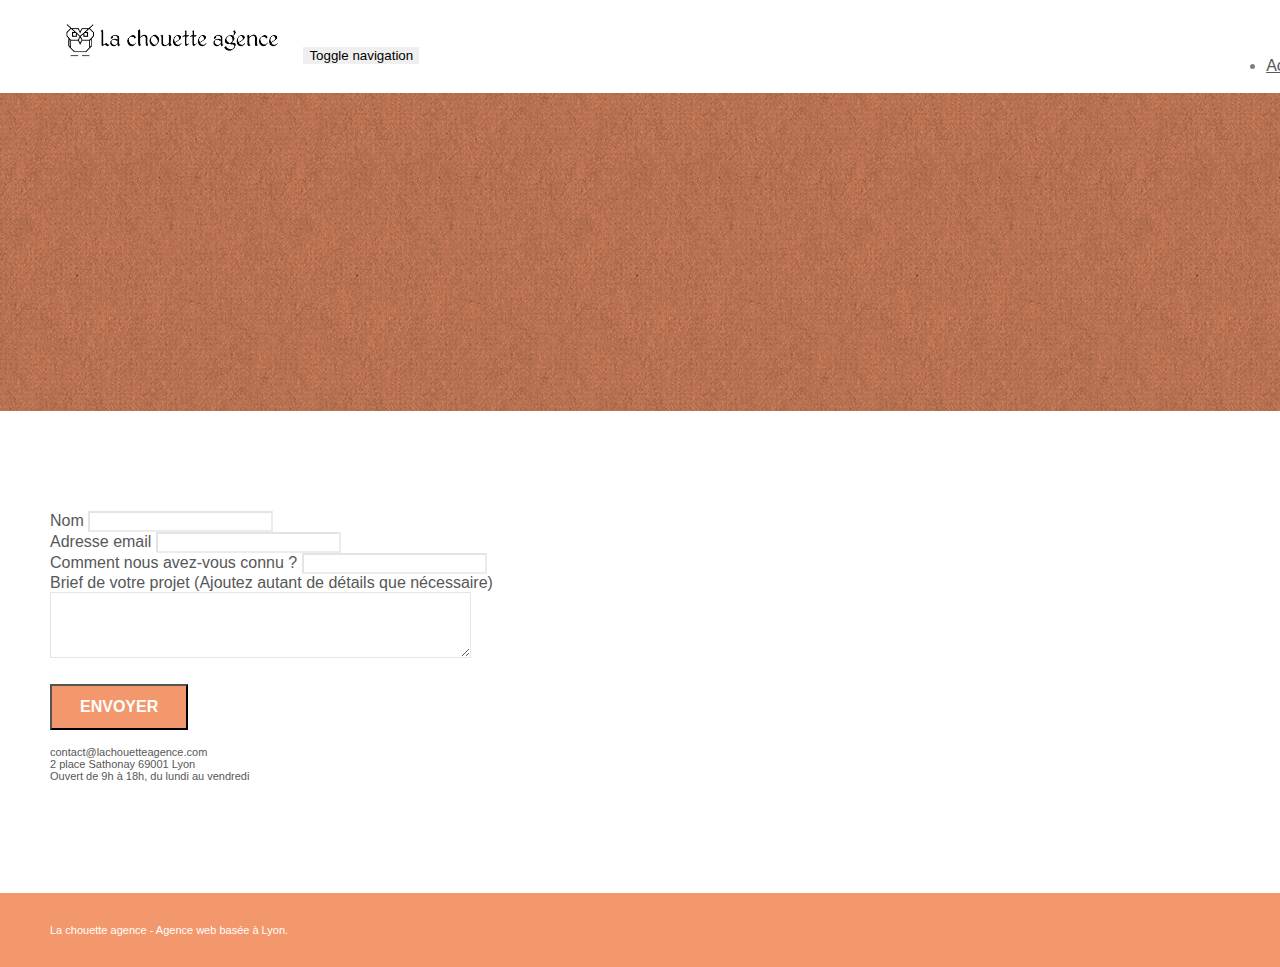
==== page2.html @ 054226a9 "ajout fichier" ====
<!doctype html>
<html lang="Default">
<head>
    <meta charset="utf-8">
    <meta name="keywords" content="">
    <meta name="description" content="">
    <meta name="viewport" content="width=device-width, initial-scale=1.0, viewport-fit=cover">
    <link rel="shortcut icon" type="image/png" href="favicon.jpg">
    
	<link rel="stylesheet" type="text/css" href="./css/bootstrap.min.css">
	<link rel="stylesheet" type="text/css" href="style.css">
	<link rel="stylesheet" type="text/css" href="./css/font-awesome.min.css">
	<link rel="stylesheet" type="text/css" href="./css/et-line.min.css">
	
    
	<script src="./js/jquery-2.1.0.min.js"></script>
	<script src="./js/bootstrap.min.js"></script>
	<script src="./js/blocs.min.js"></script>
	<script src="./js/jqBootstrapValidation.js"></script>
	<script src="./js/formHandler.js"></script>
    <title>page2</title>

    
<!-- Analytics -->
 
<!-- Analytics END -->
    
</head>
<body>
<!-- Principal conteneur -->
<div class="page-container">
    
<!-- bloc-0 -->
<div class="bloc bgc-white l-bloc " id="bloc-0">
	<div class="container bloc-sm">
		<nav class="navbar row">
			<div class="navbar-header">
				<a class="navbar-brand" href="index.html"><img src="img/la-chouette-agence.png" alt="atlanta web design logo" height="40" /></a>
				<button id="nav-toggle" type="button" class="ui-navbar-toggle navbar-toggle" data-toggle="collapse" data-target=".navbar-1">
					<span class="sr-only">Toggle navigation</span><span class="icon-bar"></span><span class="icon-bar"></span><span class="icon-bar"></span>
				</button>
			</div>
			<div class="collapse navbar-collapse navbar-1 special-dropdown-nav">
				<ul class="site-navigation nav navbar-nav">
					<li>
						<a href="index.html">Accueil</a>
					</li>
					<li>
					</li>
					<li>
						<a href="page2.html">page2 &gt;</a>
					</li>
				</ul>
			</div>
		</nav>
	</div>
</div>
<!-- bloc-0 END -->

<!-- bloc-6 -->
<div class="bloc bg-dots-bg bg-repeat bgc-atomic-tangerine d-bloc bloc-bg-texture texture-paper" id="bloc-6">
	<div class="container bloc-lg">
		<div class="row">
			<div class="col-sm-12">
				<h1 class="text-center hero-bloc-text tc-white">
					Parlons web design !
				</h1>
				<p class="text-center mg-lg tc-white tight-width-whitespace">
					Nous sommes ravis que vous souhaitiez collaborer avec notre agence.<br>
					Parlez-nous de votre projet en complétant le formulaire ci-dessous.
				</p>
			</div>
		</div>
	</div>
</div>
<!-- bloc-6 END -->

<!-- bloc-7 -->
<div class="bloc bgc-white l-bloc" id="bloc-7">
	<div class="container bloc-lg">
		<div class="row">
			<div class="col-sm-6">
				<form id="form_1" novalidate success-msg="Your message has been sent." fail-msg="Sorry it seems that our mail server is not responding, Sorry for the inconvenience!">
					<div class="form-group">
						<label>
							Nom
						</label>
						<input id="name" class="form-control" required />
					</div>
					<div class="form-group">
						<label>
							Adresse email
						</label>
						<input id="email" class="form-control" type="email" required />
					</div>
					<div class="form-group">
						<label>
							Comment nous avez-vous connu ?
						</label>
						<input class="form-control" type="email" required id="input_504" />
					</div>
					<div class="form-group">
						<label>
							Brief de votre projet (Ajoutez autant de détails que nécessaire)<br>
						</label><textarea id="message" class="form-control" rows="4" cols="50" required></textarea>
					</div> 
					<button class="bloc-button btn btn-lg btn-block cta-hero btn-atomic-tangerine" type="submit">
						Envoyer
					</button>
				</form>
			</div>
			<div class="col-sm-6">
				<p>
					contact@lachouetteagence.com<br>2 place Sathonay 69001 Lyon<br>Ouvert de 9h à 18h, du lundi au vendredi<br>
				</p>
			</div>
		</div>
	</div>
</div>
<!-- bloc-7 END -->

<!-- ScrollToTop Button -->
<a class="bloc-button btn btn-d scrollToTop" onclick="scrollToTarget('1')"><span class="fa fa-chevron-up"></span></a>
<!-- ScrollToTop Button END-->


<!-- Footer - bloc-8 -->
<div class="bloc bgc-atomic-tangerine d-bloc" id="bloc-8">
	<div class="container bloc-sm">
		<div class="row">
			<div class="col-sm-12">
				<p class="text-center white">
					La chouette agence - Agence web basée à Lyon.<br>
				</p>
				<div class="row row-no-gutters social">
					<div class="col-sm-3">
						<div class="text-center">
							<a class="social" href="index.html"><span class="fa fa-twitter icon-md"></span></a>
						</div>
					</div>
					<div class="col-sm-3">
						<div class="text-center">
							<a class="social" href="index.html"><span class="fa fa-facebook icon-md"></span></a>
						</div>
					</div>
					<div class="col-sm-3">
						<div class="text-center">
							<a class="social" href="index.html"><span class="fa fa-dribbble icon-md"></span></a>
						</div>
					</div>
					<div class="col-sm-3">
						<div class="text-center">
							<a class="social" href="index.html"><span class="fa fa-instagram icon-md"></span></a>
						</div>
					</div>
				</div>
			</div>
		</div>
	</div>
</div>
<!-- Footer - bloc-8 END -->

</div>
<!-- Principal conteneur END -->
    

</body>
</html>
---- style.css ----
body {
    margin: 0;
    padding: 0;
    background: #FFF;
    overflow-x: hidden;
    -webkit-font-smoothing: antialiased;
    -moz-osx-font-smoothing: grayscale;
}

a,
button {
    transition: all .3s ease-in-out;
    outline: none!important;
}

a:hover {
    text-decoration: none;
    cursor: pointer;
}

#page-loading-blocs-notifaction {
    position: fixed;
    top: 0;
    bottom: 0;
    width: 100%;
    z-index: 100000;
    background: #FFFFFF url("img/pageload-spinner.gif") no-repeat center center;
}

.bloc {
    width: 100%;
    clear: both;
    background: 50% 50% no-repeat;
    padding: 0 50px;
    -webkit-background-size: cover;
    -moz-background-size: cover;
    -o-background-size: cover;
    background-size: cover;
    position: relative;
}

.bloc .container {
    padding-left: 0;
    padding-right: 0;
}

.bloc-lg {
    padding: 100px 50px;
}

.bloc-md {
    padding: 50px;
}

.bloc-sm {
    padding: 20px 50px;
}

.bg-center,
.bg-l-edge,
.bg-r-edge,
.bg-t-edge,
.bg-b-edge,
.bg-tl-edge,
.bg-bl-edge,
.bg-tr-edge,
.bg-br-edge,
.bg-repeat {
    -webkit-background-size: auto!important;
    -moz-background-size: auto!important;
    -o-background-size: auto!important;
    background-size: auto!important;
}

.bg-repeat {
    background: repeat;
}

.bg-t-edge {
    background: top no-repeat;
}

.bloc-bg-texture::before {
    content: "";
    background-size: 2px 2px;
    position: absolute;
    top: 0;
    bottom: 0;
    left: 0;
    right: 0;
}

.texture-paper::before {
    background: url("img/texture-paper.png");
    background-size: 280px 280px;
}

.b-parallax {
    background-attachment: fixed;
}

.d-bloc {
    color: rgba(255, 255, 255, .7);
}

.d-bloc button:hover {
    color: rgba(255, 255, 255, .9);
}

.d-bloc .icon-round,
.d-bloc .icon-square,
.d-bloc .icon-rounded,
.d-bloc .icon-semi-rounded-a,
.d-bloc .icon-semi-rounded-b {
    border-color: rgba(255, 255, 255, .9);
}

.d-bloc .divider-h span {
    border-color: rgba(255, 255, 255, .2);
}

.d-bloc .a-btn,
.d-bloc .navbar a,
.d-bloc .navbar-brand,
.d-bloc a .icon-sm,
.d-bloc a .icon-md,
.d-bloc a .icon-lg,
.d-bloc a .icon-xl,
.d-bloc h1 a,
.d-bloc h2 a,
.d-bloc h3 a,
.d-bloc h4 a,
.d-bloc h5 a,
.d-bloc h6 a,
.d-bloc p a {
    color: rgba(255, 255, 255, .6);
}

.d-bloc .a-btn:hover,
.d-bloc .navbar a:hover,
.d-bloc .navbar-brand:hover,
.d-bloc a:hover .icon-sm,
.d-bloc a:hover .icon-md,
.d-bloc a:hover .icon-lg,
.d-bloc a:hover .icon-xl,
.d-bloc h1 a:hover,
.d-bloc h2 a:hover,
.d-bloc h3 a:hover,
.d-bloc h4 a:hover,
.d-bloc h5 a:hover,
.d-bloc h6 a:hover,
.d-bloc p a:hover {
    color: rgba(255, 255, 255, 1);
}

.d-bloc .navbar-toggle .icon-bar {
    background: rgba(255, 255, 255, 1);
}

.d-bloc .btn-wire,
.d-bloc .btn-wire:hover {
    color: rgba(255, 255, 255, 1);
    border-color: rgba(255, 255, 255, 1);
}

.d-bloc .panel {
    color: rgba(0, 0, 0, .5);
}

.d-bloc .panel button:hover {
    color: rgba(0, 0, 0, .7);
}

.d-bloc .panel icon {
    border-color: rgba(0, 0, 0, .7);
}

.d-bloc .panel .divider-h span {
    border-color: rgba(0, 0, 0, .1);
}

.d-bloc .panel .a-btn {
    color: rgba(0, 0, 0, .6);
}

.d-bloc .panel .a-btn:hover {
    color: rgba(0, 0, 0, 1);
}

.d-bloc .panel .btn-wire,
.d-bloc .panel .btn-wire:hover {
    color: rgba(0, 0, 0, .7);
    border-color: rgba(0, 0, 0, .3);
}

.d-bloc .panel,
.l-bloc {
    color: rgba(0, 0, 0, .5);
}

.d-bloc .panel button:hover,
.l-bloc button:hover {
    color: rgba(0, 0, 0, .7);
}

.l-bloc .icon-round,
.l-bloc .icon-square,
.l-bloc .icon-rounded,
.l-bloc .icon-semi-rounded-a,
.l-bloc .icon-semi-rounded-b {
    border-color: rgba(0, 0, 0, .7);
}

.d-bloc .panel .divider-h span,
.l-bloc .divider-h span {
    border-color: rgba(0, 0, 0, .1);
}

.d-bloc .panel .a-btn,
.l-bloc .a-btn,
.l-bloc .navbar a,
.l-bloc .navbar-brand,
.l-bloc a .icon-sm,
.l-bloc a .icon-md,
.l-bloc a .icon-lg,
.l-bloc a .icon-xl,
.l-bloc h1 a,
.l-bloc h2 a,
.l-bloc h3 a,
.l-bloc h4 a,
.l-bloc h5 a,
.l-bloc h6 a,
.l-bloc p a {
    color: rgba(0, 0, 0, .6);
}

.d-bloc .panel .a-btn:hover,
.l-bloc .a-btn:hover,
.l-bloc .navbar a:hover,
.l-bloc .navbar-brand:hover,
.l-bloc a:hover .icon-sm,
.l-bloc a:hover .icon-md,
.l-bloc a:hover .icon-lg,
.l-bloc a:hover .icon-xl,
.l-bloc h1 a:hover,
.l-bloc h2 a:hover,
.l-bloc h3 a:hover,
.l-bloc h4 a:hover,
.l-bloc h5 a:hover,
.l-bloc h6 a:hover,
.l-bloc p a:hover {
    color: rgba(0, 0, 0, 1);
}

.l-bloc .navbar-toggle .icon-bar {
    color: rgba(0, 0, 0, .6);
}

.d-bloc .panel .btn-wire,
.d-bloc .panel .btn-wire:hover,
.l-bloc .btn-wire,
.l-bloc .btn-wire:hover {
    color: rgba(0, 0, 0, .7);
    border-color: rgba(0, 0, 0, .3);
}

.voffset {
    margin-top: 30px;
}

.voffset-lg {
    margin-top: 80px;
}

.row-no-gutters {
    margin-right: 0;
    margin-left: 0;
}

.row.row-no-gutters > [class^="col-"],
.row.row-no-gutters > [class*=" col-"] {
    padding-right: 0;
    padding-left: 0;
}

#bloc-1-hero h1 {
    font-size: 32px;
}

.navbar {
    margin-bottom: 0;
    z-index: 1;
}

.navbar-brand {
    height: auto;
    padding: 3px 15px;
    font-size: 25px;
    font-weight: normal;
    font-weight: 600;
    line-height: 44px;
}

.navbar-brand img {
    max-height: 200px;
    margin: 0 5px 0 0;
    display: inline;
}

.navbar-brand img[src$=svg] {
    min-width: 100px;
}

.nav-center .navbar-brand img {
    margin: 0;
}

.navbar .nav {
    padding-top: 2px;
    margin-right: -16px;
    float: right;
    z-index: 1;
}

.nav > li {
    float: left;
    margin-top: 4px;
    font-size: 16px;
}

.navbar-nav .open .dropdown-menu > li > a {
    text-align: inherit;
}

.nav > li a:hover,
.nav > li a:focus {
    background: transparent;
}

.navbar-toggle {
    margin: 10px 10px 0 0;
    border: 0px;
}

.navbar-toggle:hover {
    background: transparent!important;
}

.navbar-toggle .icon-bar {
    background-color: rgba(0, 0, 0, .5);
    width: 26px;
}

.nav-invert .navbar .nav {
    float: left;
}

.nav-invert .navbar-header,
.nav-invert .navbar-brand {
    float: right;
    position: relative;
    z-index: 2;
}

@media (min-width: 768px) {
    .site-navigation {
        position: absolute;
        top: 50%;
        right: 20px;
        transform: translate(0, -50%);
        -webkit-transform: translateY(-50%);
    }
    .nav > li .dropdown-menu a,
    .nav > li .dropdown-menu a:hover {
        color: #484848;
    }
    .nav-invert .site-navigation {
        left: 0;
        right: 0;
    }
    .nav-center {
        text-align: center;
    }
    .nav-center .navbar-header {
        width: 100%;
    }
    .nav-center .navbar-header,
    .nav-center .navbar-brand,
    .nav-center .nav > li {
        float: none;
        display: inline-block;
    }
    .nav-center .site-navigation {
        position: relative;
        width: 100%;
        right: 0;
        margin-right: 0px;
        margin-top: 20px;
    }
    .nav-center.mini-nav .navbar-toggle {
        float: none;
        margin: 10px auto 0;
    }
}

.nav > li > .dropdown a {
    background: none!important;
    display: block;
    padding: 14px 15px;
}

nav .caret {
    margin: 0 5px;
}

.dropdown-menu .dropdown-menu {
    top: -8px;
    left: 100%;
}

.dropdown-menu .dropmenu-flow-right {
    top: 100%;
    left: 0;
    margin-left: -1px;
    border-top-left-radius: 0;
    border-top-right-radius: 0;
}

.dropdown-menu .dropdown span {
    border: 4px solid black;
    border-top-color: transparent;
    border-right-color: transparent;
    border-bottom-color: transparent;
    margin: 6px -5px 0 0!important;
    float: right;
}

.mg-md {
    margin-top: 10px;
    margin-bottom: 20px;
}

.mg-lg {
    margin-top: 10px;
    margin-bottom: 40px;
}

.btn {
    margin: 0 5px 5px 0;
}

.btn.pull-right {
    margin: 0 0 5px 5px;
}

.btn-d,
.btn-d:hover,
.btn-d:focus {
    color: #FFF;
    background: rgba(0, 0, 0, .3);
}

button {
    outline: none!important;
}

.btn-rd {
    border-radius: 40px;
}

.btn-clean {
    border: 1px solid rgba(0, 0, 0, .08);
    border-bottom-color: rgba(0, 0, 0, .1);
    text-shadow: 0 1px 0 rgba(0, 0, 1, .1);
    box-shadow: 0 1px 3px rgba(0, 0, 1, .25), inset 0 1px 0 0 rgba(255, 255, 255, .15);
}

.icon-md {
    font-size: 30px!important;
}

.icon-lg {
    font-size: 60px!important;
}

.sm-shadow {
    text-shadow: 0 1px 2px rgba(0, 0, 0, .3);
}

.panel-sq,
.panel-sq .panel-heading,
.panel-sq .panel-footer {
    border-radius: 0;
}

.panel-rd {
    border-radius: 30px;
}

.panel-rd .panel-heading {
    border-radius: 29px 29px 0 0;
}

.panel-rd .panel-footer {
    border-radius: 0 0 29px 29px;
}

.form-control {
    border-color: rgba(0, 0, 0, .1);
    box-shadow: none;
}

.scrollToTop {
    width: 40px;
    height: 40px;
    position: fixed;
    bottom: 20px;
    right: 20px;
    opacity: 0;
    z-index: 500;
    transition: all .3s ease-in-out;
}

.scrollToTop span {
    margin-top: 6px;
}

.showScrollTop {
    font-size: 14px;
    opacity: 1;
}

a[data-lightbox] {
    position: relative;
    display: block;
    text-align: center;
}

a[data-lightbox]:hover::before {
    content: "+";
    font-family: "HelveticaNeue-Light", "Helvetica Neue Light", "Helvetica Neue", Helvetica, Arial;
    font-size: 32px;
    width: 50px;
    height: 50px;
    margin-left: -25px;
    border-radius: 50%;
    background: rgba(0, 0, 0, .6);
    color: #FFF;
    font-weight: 100;
    z-index: 1;
    position: absolute;
    top: 50%;
    transform: translateY(-50%);
    -webkit-transform: translateY(-50%);
}

a[data-lightbox]:hover img {
    opacity: 0.6;
    -webkit-animation-fill-mode: none;
    animation-fill-mode: none;
}

#lightbox-modal {
    display: flex;
    align-items: center;
}

#lightbox-modal .modal-dialog {
    width: 90%;
    max-width: 900px;
    margin: 0 auto 0;
}

#lightbox-modal .modal-dialog img {
    max-height: 90vh;
    margin: 0 auto;
}

.lightbox-caption {
    padding: 20px;
    color: #FFF;
    background: rgba(0, 0, 0, .5);
    position: absolute;
    left: 15px;
    right: 15px;
    bottom: 5px;
}

.close-lightbox {
    color: #FFF;
    font-size: 30px;
    position: absolute;
    top: 20px;
    right: 20px;
    z-index: 20;
    background: rgba(0, 0, 0, .5);
    border: none;
    line-height: 30px;
    padding: 0 9px 5px;
    opacity: 0.3;
}

.close-lightbox:hover,
.next-lightbox:hover,
.prev-lightbox:hover {
    opacity: 1.0;
    color: #FFF;
}

.next-lightbox,
.prev-lightbox {
    font-size: 20px;
    color: rgba(255, 255, 255, .9);
    background: rgba(0, 0, 0, .5);
    transition: all .2s ease-in-out;
    position: absolute;
    top: 45%;
    z-index: 1;
    opacity: 0.4;
}

.next-lightbox {
    padding: 6px 8px 1px 13px;
    right: 25px;
}

.prev-lightbox {
    padding: 6px 13px 1px 10px;
    left: 25px;
}

.snapshot-lb .modal-body {
    padding-bottom: 45px;
}

.snapshot-lb .lightbox-caption {
    padding: 0;
    color: rgba(0, 0, 0, .5);
    background: none;
}

h1,
h2,
h3,
h4,
h5,
h6,
p,
label,
.btn,
a {
    font-family: "helvetica";
    font-weight: 400;
    color: #575757!important;
}

.container {
    max-width: 1000px;
}

.hero-bloc-text {
    font-size: 38px;
}

.hero-bloc-text-sub {
    font-size: 36px;
}

.statement-bloc-text {
    line-height: 26px;
    font-style: italic;
    font-size: 20px;
    text-align: center;
    font-weight: lighter;
    max-width: 520px;
    margin: auto auto auto auto;
}

p {
    font-size: 11px;
}

.tight-width-whitespace {
    max-width: 600px;
    margin: auto auto auto auto;
}

.h1 {
    font-size: 20px;
    font-family: "Open Sans";
}

.cta-hero {
    margin-top: 22px;
    color: #FFFFFF!important;
    text-transform: uppercase;
    padding: 12px 28px 12px 28px;
    font-size: 16px;
    font-weight: 700;
}

.social {
    max-width: 400px;
    margin: auto auto auto auto;
}

h2 {
    font-size: 22px;
    line-height: 1.4em;
}

h3 {
    font-size: 15px;
    text-transform: uppercase;
    font-weight: 700;
    color: #333333!important;
}

.med-width-whitespace {
    max-width: 800px;
    margin: auto auto auto auto;
    box-shadow: 0px 0px 0px #000000;
}

h1 {
    color: #333333!important;
}

h4 {
    color: #333333!important;
}

.icons {
    margin-bottom: 14px;
    margin-top: 24px;
}

.white {
    color: #FFFFFF!important;
}

.portfolio-thumb {
    margin-bottom: 24px;
}

.portfolio-row {
    margin-bottom: 44px;
    margin-top: 50px;
}

.avatar {
    box-shadow: 0px 4px 9px rgba(0, 0, 0, 0.3);
}

.black-background {
    background-color: rgba(165, 147, 99, 0.7);
    padding: 40px 40px 40px 40px;
}

.bold-link {
    font-weight: 900;
    text-decoration: underline!important;
}

.bgc-white {
    background-color: #FFFFFF;
}

.bgc-dark-slate-blue {
    background-color: #364577;
}

.bgc-atomic-tangerine {
    background-color: #F3976C;
}

.tc-white {
    color: #F3976C!important;
}

.btn-atomic-tangerine {
    background: #F3976C;
    color: #FFFFFF!important;
}

.btn-atomic-tangerine:hover {
    background: #c27956!important;
    color: #FFFFFF!important;
}

.ltc-white {
    color: #FFFFFF!important;
}

.ltc-white:hover {
    color: #cccccc!important;
}

.ltc-atomic-tangerine {
    color: #F3976C!important;
}

.ltc-atomic-tangerine:hover {
    color: #c27956!important;
}

.icon-dark-slate-blue {
    color: #364577!important;
    border-color: #364577!important;
}

.bg-dots-bg {
    background-image: url("img/dots-bg.png");
}

.bg-lines-h2-bg {
    background-image: url("img/lines-h2-bg.png");
}

.bg-banniere {
    background-image: url("img/la-chouette-agence-banniere.jpg");
}

.bg-presentation {
    background-image: url("img/image-de-presentation.bmp");
}

@media (max-width: 1024px) {
    .bloc {
        padding-left: 20px;
        padding-right: 20px;
    }
    .bloc.full-width-bloc,
    .bloc-tile-2.full-width-bloc .container,
    .bloc-tile-3.full-width-bloc .container,
    .bloc-tile-4.full-width-bloc .container {
        padding-left: 0;
        padding-right: 0;
    }
}

@media (max-width: 992px) and (min-width: 768px) {
    .navbar .nav {
        max-width: 80%
    }
    .nav-center.navbar .nav {
        max-width: 100%
    }
}

@media only screen and (min-device-width: 768px) and (max-device-width: 1024px) and (orientation: landscape) {
    .b-parallax {
        background-attachment: scroll;
    }
}

@media only screen and (min-device-width: 1024px) and (max-device-width: 1366px) and (-webkit-min-device-pixel-ratio: 1.5) {
    .b-parallax {
        background-attachment: scroll;
    }
}

@media (max-width: 991px) {
    .container {
        width: 100%;
    }
    .b-parallax {
        background-attachment: scroll;
    }
    .page-container,
    #hero-bloc {
        overflow-x: hidden;
        position: relative;
    }
    .bloc {
        padding-left: constant(safe-area-inset-left);
        padding-right: constant(safe-area-inset-right);
    }
    .bloc-group,
    .bloc-group .bloc {
        display: block;
        width: 100%;
    }
    .bloc-fill-screen .fill-bloc-top-edge,
    .bloc-fill-screen .fill-bloc-bottom-edge {
        padding: 0 20px;
        padding-left: constant(safe-area-inset-left);
        padding-right: constant(safe-area-inset-right);
    }
}

@media (max-width: 767px) {
    .page-container {
        overflow-x: hidden;
        position: relative;
    }
    h1,
    h2,
    h3,
    h4,
    h5,
    h6,
    p,
    #disqus_thread {
        padding-left: 10px!important;
        padding-right: 10px!important;
    }
    .b-parallax {
        background-attachment: scroll;
    }
    .navbar .nav {
        padding-top: 0;
        border-top: 1px solid rgba(0, 0, 0, .2);
        float: none!important;
    }
    .navbar.row {
        margin-left: 0;
        margin-right: 0;
    }
    .site-navigation {
        position: inherit;
        transform: none;
        -webkit-transform: none;
        -ms-transform: none;
    }
    .nav > li {
        margin-top: 0;
        border-bottom: 1px solid rgba(0, 0, 0, .1);
        background: rgba(0, 0, 0, .05);
        text-align: left;
        padding-left: 15px;
        width: 100%;
    }
    .nav > li:hover {
        background: rgba(0, 0, 0, .08);
    }
    .dropdown .dropdown a .caret {
        float: none;
        margin: 5px 0 0 10px!important;
        border: 4px solid black;
        border-bottom-color: transparent;
        border-right-color: transparent;
        border-left-color: transparent;
    }
    #hero-bloc .navbar .nav {
        background: rgba(0, 0, 0, .8);
    }
    #hero-bloc .navbar .nav a {
        color: rgba(255, 255, 255, .6);
    }
    .hero {
        padding: 50px 0;
    }
    .hero-nav {
        left: -1px;
        right: -1px;
    }
    .navbar-collapse {
        padding: 0;
        overflow-x: hidden;
        -webkit-box-shadow: none;
        box-shadow: none;
    }
    .navbar-brand img {
        max-height: 40px;
        width: auto;
    }
    .nav-invert .navbar-header {
        float: none;
        width: 100%;
    }
    .nav-invert .navbar-toggle {
        float: left;
        margin-left: 10px;
    }
    .bloc {
        padding-left: 0;
        padding-right: 0;
    }
    .bloc-xxl,
    .bloc-xl,
    .bloc-lg {
        padding: 40px 0;
    }
    .bloc-sm,
    .bloc-md {
        padding-left: 0;
        padding-right: 0;
    }
    .bloc-tile-2 .container,
    .bloc-tile-3 .container,
    .bloc-tile-4 .container,
    .bloc-fill-screen .fill-bloc-top-edge,
    .bloc-fill-screen .fill-bloc-bottom-edge {
        padding-left: 0;
        padding-right: 0;
    }
    .a-block {
        padding: 0 10px;
    }
    .btn-dwn {
        display: none;
    }
    .voffset {
        margin-top: 5px;
    }
    .voffset-md {
        margin-top: 20px;
    }
    .voffset-lg {
        margin-top: 30px;
    }
    form {
        padding: 5px;
    }
    .close-lightbox {
        display: inline-block;
    }
    .blocsapp-device-iphone5 {
        background-size: 216px 425px;
        padding-top: 60px;
        width: 216px;
        height: 425px;
    }
    .blocsapp-device-iphone5 img {
        width: 180px;
        height: 320px;
    }
}

@media (max-width: 400px) {
    .bloc {
        padding-left: 0;
        padding-right: 0;
    }
}

@media (max-width: 767px) {
    .bloc-mob-center-text {
        text-align: center;
    }
}
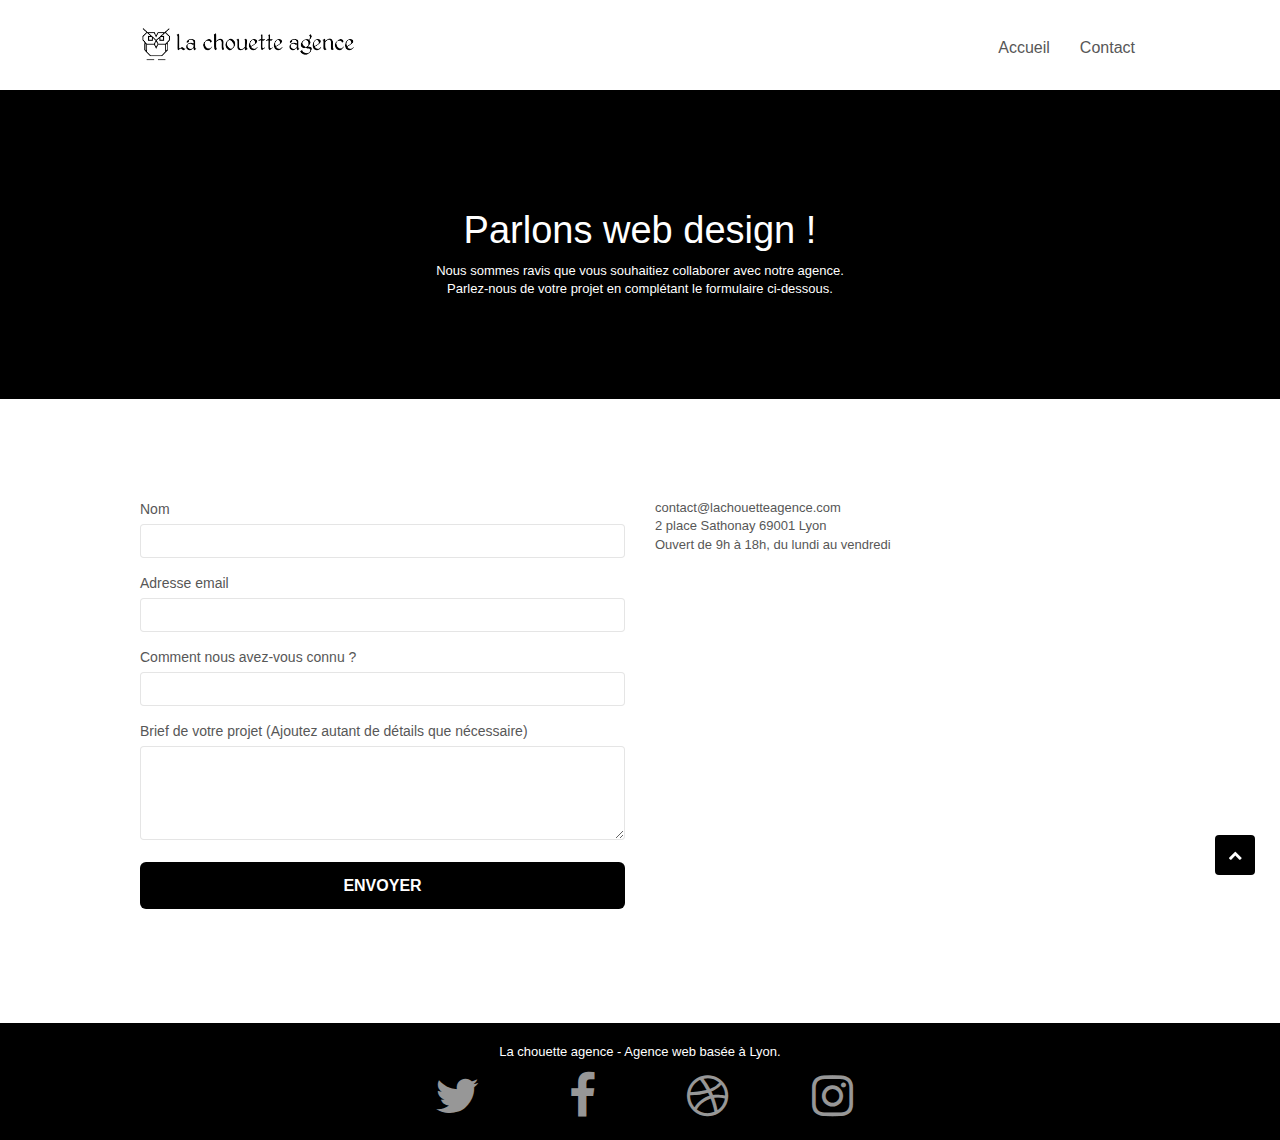
==== commit 21587fad: "correction/MAJ du site" ====
--- a/page2.html
+++ b/page2.html
@@ -1,30 +1,22 @@
-<!doctype html>
-<html lang="Default">
+<html lang="fr">
 <head>
     <meta charset="utf-8">
     <meta name="keywords" content="">
-    <meta name="description" content="">
+    <meta name="description" content="Contactez nous - La Chouette Agence">
     <meta name="viewport" content="width=device-width, initial-scale=1.0, viewport-fit=cover">
     <link rel="shortcut icon" type="image/png" href="favicon.jpg">
     
-	<link rel="stylesheet" type="text/css" href="./css/bootstrap.min.css">
+	<link rel="stylesheet" type="text/css" href="./css/bootstrap.css">
 	<link rel="stylesheet" type="text/css" href="style.css">
-	<link rel="stylesheet" type="text/css" href="./css/font-awesome.min.css">
-	<link rel="stylesheet" type="text/css" href="./css/et-line.min.css">
+	<link rel="stylesheet" type="text/css" href="./css/font-awesome.css">
+
 	
     
-	<script src="./js/jquery-2.1.0.min.js"></script>
-	<script src="./js/bootstrap.min.js"></script>
-	<script src="./js/blocs.min.js"></script>
-	<script src="./js/jqBootstrapValidation.js"></script>
-	<script src="./js/formHandler.js"></script>
-    <title>page2</title>
-
-    
-<!-- Analytics -->
- 
-<!-- Analytics END -->
-    
+	<script src="./js/jquery-2.1.0.js" defer></script>
+	<script src="./js/bootstrap.js" defer></script>
+	<script src="./js/jqBootstrapValidation.js" defer></script>
+	<script src="./js/formHandler.js" defer></script>
+    <title>Contactez notre équipe</title>
 </head>
 <body>
 <!-- Principal conteneur -->
@@ -48,7 +40,7 @@
 					<li>
 					</li>
 					<li>
-						<a href="page2.html">page2 &gt;</a>
+						<a href="">Contact </a>
 					</li>
 				</ul>
 			</div>
@@ -80,29 +72,29 @@
 	<div class="container bloc-lg">
 		<div class="row">
 			<div class="col-sm-6">
-				<form id="form_1" novalidate success-msg="Your message has been sent." fail-msg="Sorry it seems that our mail server is not responding, Sorry for the inconvenience!">
-					<div class="form-group">
-						<label>
+				<form id="form_1">
+				<div class="form-group">
+						<label for="name">
 							Nom
 						</label>
-						<input id="name" class="form-control" required />
+						<input name="name" id="name" class="form-control" required />
 					</div>
 					<div class="form-group">
-						<label>
+						<label for="email">
 							Adresse email
 						</label>
-						<input id="email" class="form-control" type="email" required />
+						<input name="email" id="email" class="form-control" type="email" required />
 					</div>
 					<div class="form-group">
-						<label>
+						<label for="input_504">
 							Comment nous avez-vous connu ?
 						</label>
-						<input class="form-control" type="email" required id="input_504" />
+						<input name="input_504" class="form-control" type="text" required id="input_504" />
 					</div>
 					<div class="form-group">
-						<label>
+						<label for="message">
 							Brief de votre projet (Ajoutez autant de détails que nécessaire)<br>
-						</label><textarea id="message" class="form-control" rows="4" cols="50" required></textarea>
+						</label><textarea name="message" id="message" class="form-control" rows="4" cols="50" required></textarea>
 					</div> 
 					<button class="bloc-button btn btn-lg btn-block cta-hero btn-atomic-tangerine" type="submit">
 						Envoyer
@@ -135,22 +127,22 @@
 				<div class="row row-no-gutters social">
 					<div class="col-sm-3">
 						<div class="text-center">
-							<a class="social" href="index.html"><span class="fa fa-twitter icon-md"></span></a>
+							<a class="twitter" href="https://twitter.com/?lang=fr"><i class="fa fa-twitter icon-md" aria-hidden="true"><span class="sr-only">twitter</span></i></a>
 						</div>
 					</div>
 					<div class="col-sm-3">
 						<div class="text-center">
-							<a class="social" href="index.html"><span class="fa fa-facebook icon-md"></span></a>
+							<a class="facebook" href="https://www.facebook.com/"><i class="fa fa-facebook icon-md" aria-hidden="true"><span class="sr-only">facebook</span></i></a>
 						</div>
 					</div>
 					<div class="col-sm-3">
 						<div class="text-center">
-							<a class="social" href="index.html"><span class="fa fa-dribbble icon-md"></span></a>
+							<a class="dribble" href="https://dribbble.com/"><i class="fa fa-dribbble icon-md" aria-hidden="true"><span class="sr-only">dribbble</span></i></a>
 						</div>
 					</div>
 					<div class="col-sm-3">
 						<div class="text-center">
-							<a class="social" href="index.html"><span class="fa fa-instagram icon-md"></span></a>
+							<a class="instagram" href="https://www.instagram.com/accounts/login/"><i class="fa fa-instagram icon-md" aria-hidden="true"><span class="sr-only">instagram</span></i></a>
 						</div>
 					</div>
 				</div>
@@ -162,7 +154,5 @@
 
 </div>
 <!-- Principal conteneur END -->
-    
-
 </body>
 </html>
--- a/style.css
+++ b/style.css
@@ -7,10 +7,17 @@
     -moz-osx-font-smoothing: grayscale;
 }
 
-a,
-button {
+a,button {
     transition: all .3s ease-in-out;
     outline: none!important;
+}
+
+.sr-only {
+    height: 1px;
+    width: 1px;
+    clip: rect(1px, 1px, 1px, 1px);
+    overflow: hidden;
+    position: absolute;
 }
 
 a:hover {
@@ -24,7 +31,7 @@
     bottom: 0;
     width: 100%;
     z-index: 100000;
-    background: #FFFFFF url("img/pageload-spinner.gif") no-repeat center center;
+    background: #FFFFFF url("./img/pageload-spinner.gif") no-repeat center center;
 }
 
 .bloc {
@@ -91,7 +98,7 @@
 }
 
 .texture-paper::before {
-    background: url("img/texture-paper.png");
+    background: url("./img/texture-paper.png");
     background-size: 280px 280px;
 }
 
@@ -134,6 +141,34 @@
 .d-bloc h6 a,
 .d-bloc p a {
     color: rgba(255, 255, 255, .6);
+}
+
+.slogan {
+    font-size: 22px;
+    max-width: 700px;
+    margin: auto;
+
+}
+
+.citation {
+    font-size: 19px;
+    font-weight: bold;
+    font-style: italic;
+
+}
+
+.citation-author {
+    font-size: 19px;
+    font-weight: bold;
+
+}
+
+.portfolio {
+    font-weight: 700;
+    font-size: 22px;
+    line-height: 30px;
+    text-transform: initial;
+
 }
 
 .d-bloc .a-btn:hover,
@@ -289,7 +324,6 @@
 
 .navbar {
     margin-bottom: 0;
-    z-index: 1;
 }
 
 .navbar-brand {
@@ -319,7 +353,7 @@
     padding-top: 2px;
     margin-right: -16px;
     float: right;
-    z-index: 1;
+
 }
 
 .nav > li {
@@ -359,7 +393,7 @@
 .nav-invert .navbar-brand {
     float: right;
     position: relative;
-    z-index: 2;
+
 }
 
 @media (min-width: 768px) {
@@ -476,7 +510,7 @@
 }
 
 .icon-md {
-    font-size: 30px!important;
+    font-size: 48px!important;
 }
 
 .icon-lg {
@@ -516,13 +550,15 @@
     position: fixed;
     bottom: 20px;
     right: 20px;
-    opacity: 0;
+    opacity: 1;
     z-index: 500;
     transition: all .3s ease-in-out;
+    background: #000;
 }
 
 .scrollToTop span {
     margin-top: 6px;
+    color: white;
 }
 
 .showScrollTop {
@@ -547,7 +583,6 @@
     background: rgba(0, 0, 0, .6);
     color: #FFF;
     font-weight: 100;
-    z-index: 1;
     position: absolute;
     top: 50%;
     transform: translateY(-50%);
@@ -592,7 +627,6 @@
     position: absolute;
     top: 20px;
     right: 20px;
-    z-index: 20;
     background: rgba(0, 0, 0, .5);
     border: none;
     line-height: 30px;
@@ -615,7 +649,6 @@
     transition: all .2s ease-in-out;
     position: absolute;
     top: 45%;
-    z-index: 1;
     opacity: 0.4;
 }
 
@@ -677,7 +710,7 @@
 }
 
 p {
-    font-size: 11px;
+    font-size: 13px;
 }
 
 .tight-width-whitespace {
@@ -693,6 +726,7 @@
 .cta-hero {
     margin-top: 22px;
     color: #FFFFFF!important;
+    background: black !important;
     text-transform: uppercase;
     padding: 12px 28px 12px 28px;
     font-size: 16px;
@@ -700,8 +734,15 @@
 }
 
 .social {
-    max-width: 400px;
+    color: white !important;
+    max-width: 500px;
     margin: auto auto auto auto;
+
+}
+
+.social a {
+    color: white !important;
+    padding-left: 10px;
 }
 
 h2 {
@@ -758,8 +799,25 @@
 }
 
 .bold-link {
-    font-weight: 900;
-    text-decoration: underline!important;
+    font-size: 18px;
+    padding: 18px;
+    border-radius: 200px;
+    background: black;
+    margin: 20px !important;
+    font-weight: 700;
+
+}
+
+.bold-link:hover{
+    background: white !important;
+    color: black !important;
+    transition: 0.3s;
+}
+
+.bold-link:hover a{
+    background: white !important;
+    color: black !important;
+    transition: 0.3s;
 }
 
 .bgc-white {
@@ -771,11 +829,11 @@
 }
 
 .bgc-atomic-tangerine {
-    background-color: #F3976C;
+    background-color:black !important;
 }
 
 .tc-white {
-    color: #F3976C!important;
+    color:white!important;
 }
 
 .btn-atomic-tangerine {
@@ -784,8 +842,8 @@
 }
 
 .btn-atomic-tangerine:hover {
-    background: #c27956!important;
-    color: #FFFFFF!important;
+    background:white!important;
+    color:black!important;
 }
 
 .ltc-white {
@@ -810,19 +868,19 @@
 }
 
 .bg-dots-bg {
-    background-image: url("img/dots-bg.png");
+    background-image: url("./img/dots-bg.png");
 }
 
 .bg-lines-h2-bg {
-    background-image: url("img/lines-h2-bg.png");
+    background-image: url("./img/lines-h2-bg.png");
 }
 
 .bg-banniere {
-    background-image: url("img/la-chouette-agence-banniere.jpg");
+    background-image: url("./img/la-chouette-agence-banniere.webp");
 }
 
 .bg-presentation {
-    background-image: url("img/image-de-presentation.bmp");
+    background-image: url("./img/image-de-presentation.webp");
 }
 
 @media (max-width: 1024px) {
@@ -848,13 +906,13 @@
     }
 }
 
-@media only screen and (min-device-width: 768px) and (max-device-width: 1024px) and (orientation: landscape) {
+@media only screen and (min-width: 768px) and (max-width: 1024px) and (orientation: landscape) {
     .b-parallax {
         background-attachment: scroll;
     }
 }
 
-@media only screen and (min-device-width: 1024px) and (max-device-width: 1366px) and (-webkit-min-device-pixel-ratio: 1.5) {
+@media only screen and (min-width: 1024px) and (max-width: 1366px) and (-webkit-min-device-pixel-ratio: 1.5) {
     .b-parallax {
         background-attachment: scroll;
     }
@@ -873,8 +931,8 @@
         position: relative;
     }
     .bloc {
-        padding-left: constant(safe-area-inset-left);
-        padding-right: constant(safe-area-inset-right);
+        padding-left: 0;
+        padding-right: 0;
     }
     .bloc-group,
     .bloc-group .bloc {
@@ -884,8 +942,8 @@
     .bloc-fill-screen .fill-bloc-top-edge,
     .bloc-fill-screen .fill-bloc-bottom-edge {
         padding: 0 20px;
-        padding-left: constant(safe-area-inset-left);
-        padding-right: constant(safe-area-inset-right);
+        padding-left: 0;
+        padding-right: 0;
     }
 }
 
@@ -998,9 +1056,7 @@
     .a-block {
         padding: 0 10px;
     }
-    .btn-dwn {
-        display: none;
-    }
+
     .voffset {
         margin-top: 5px;
     }
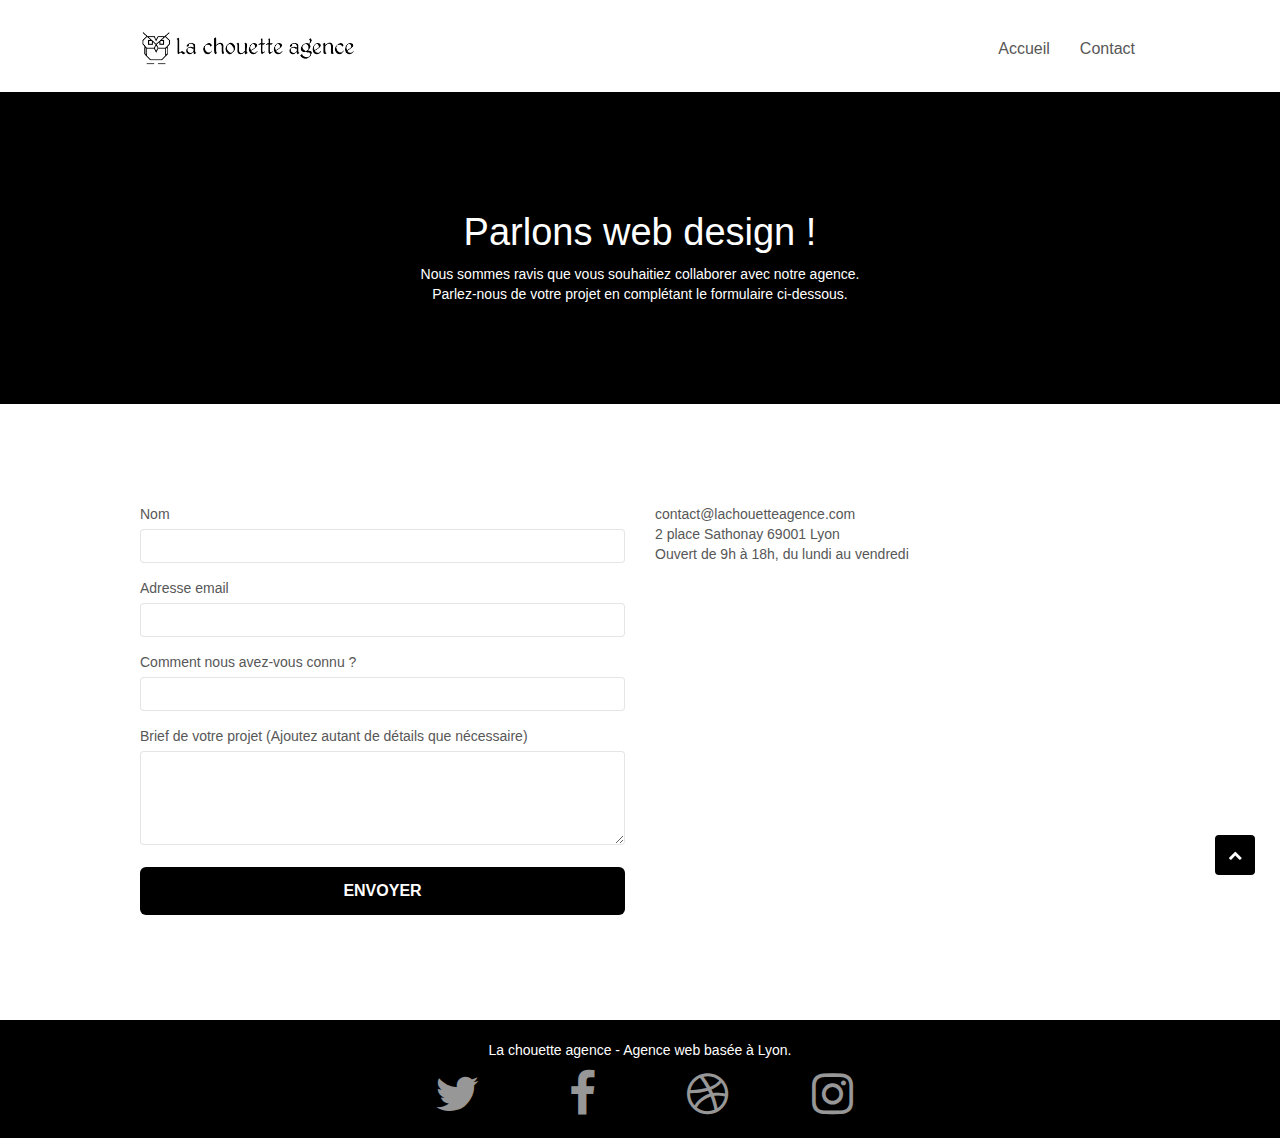
==== commit 59710cd5: "MAJ head" ====
--- a/page2.html
+++ b/page2.html
@@ -1,3 +1,4 @@
+<!DOCTYPE html>
 <html lang="fr">
 <head>
     <meta charset="utf-8">
--- a/style.css
+++ b/style.css
@@ -1,1098 +1,1098 @@
-body {
-    margin: 0;
-    padding: 0;
-    background: #FFF;
-    overflow-x: hidden;
-    -webkit-font-smoothing: antialiased;
-    -moz-osx-font-smoothing: grayscale;
-}
-
-a,button {
-    transition: all .3s ease-in-out;
-    outline: none!important;
-}
-
-.sr-only {
-    height: 1px;
-    width: 1px;
-    clip: rect(1px, 1px, 1px, 1px);
-    overflow: hidden;
-    position: absolute;
-}
-
-a:hover {
-    text-decoration: none;
-    cursor: pointer;
-}
-
-#page-loading-blocs-notifaction {
-    position: fixed;
-    top: 0;
-    bottom: 0;
-    width: 100%;
-    z-index: 100000;
-    background: #FFFFFF url("./img/pageload-spinner.gif") no-repeat center center;
-}
-
-.bloc {
-    width: 100%;
-    clear: both;
-    background: 50% 50% no-repeat;
-    padding: 0 50px;
-    -webkit-background-size: cover;
-    -moz-background-size: cover;
-    -o-background-size: cover;
-    background-size: cover;
-    position: relative;
-}
-
-.bloc .container {
-    padding-left: 0;
-    padding-right: 0;
-}
-
-.bloc-lg {
-    padding: 100px 50px;
-}
-
-.bloc-md {
-    padding: 50px;
-}
-
-.bloc-sm {
-    padding: 20px 50px;
-}
-
-.bg-center,
-.bg-l-edge,
-.bg-r-edge,
-.bg-t-edge,
-.bg-b-edge,
-.bg-tl-edge,
-.bg-bl-edge,
-.bg-tr-edge,
-.bg-br-edge,
-.bg-repeat {
-    -webkit-background-size: auto!important;
-    -moz-background-size: auto!important;
-    -o-background-size: auto!important;
-    background-size: auto!important;
-}
-
-.bg-repeat {
-    background: repeat;
-}
-
-.bg-t-edge {
-    background: top no-repeat;
-}
-
-.bloc-bg-texture::before {
-    content: "";
-    background-size: 2px 2px;
-    position: absolute;
-    top: 0;
-    bottom: 0;
-    left: 0;
-    right: 0;
-}
-
-.texture-paper::before {
-    background: url("./img/texture-paper.png");
-    background-size: 280px 280px;
-}
-
-.b-parallax {
-    background-attachment: fixed;
-}
-
-.d-bloc {
-    color: rgba(255, 255, 255, .7);
-}
-
-.d-bloc button:hover {
-    color: rgba(255, 255, 255, .9);
-}
-
-.d-bloc .icon-round,
-.d-bloc .icon-square,
-.d-bloc .icon-rounded,
-.d-bloc .icon-semi-rounded-a,
-.d-bloc .icon-semi-rounded-b {
-    border-color: rgba(255, 255, 255, .9);
-}
-
-.d-bloc .divider-h span {
-    border-color: rgba(255, 255, 255, .2);
-}
-
-.d-bloc .a-btn,
-.d-bloc .navbar a,
-.d-bloc .navbar-brand,
-.d-bloc a .icon-sm,
-.d-bloc a .icon-md,
-.d-bloc a .icon-lg,
-.d-bloc a .icon-xl,
-.d-bloc h1 a,
-.d-bloc h2 a,
-.d-bloc h3 a,
-.d-bloc h4 a,
-.d-bloc h5 a,
-.d-bloc h6 a,
-.d-bloc p a {
-    color: rgba(255, 255, 255, .6);
-}
-
-.slogan {
-    font-size: 22px;
-    max-width: 700px;
-    margin: auto;
-
-}
-
-.citation {
-    font-size: 19px;
-    font-weight: bold;
-    font-style: italic;
-
-}
-
-.citation-author {
-    font-size: 19px;
-    font-weight: bold;
-
-}
-
-.portfolio {
-    font-weight: 700;
-    font-size: 22px;
-    line-height: 30px;
-    text-transform: initial;
-
-}
-
-.d-bloc .a-btn:hover,
-.d-bloc .navbar a:hover,
-.d-bloc .navbar-brand:hover,
-.d-bloc a:hover .icon-sm,
-.d-bloc a:hover .icon-md,
-.d-bloc a:hover .icon-lg,
-.d-bloc a:hover .icon-xl,
-.d-bloc h1 a:hover,
-.d-bloc h2 a:hover,
-.d-bloc h3 a:hover,
-.d-bloc h4 a:hover,
-.d-bloc h5 a:hover,
-.d-bloc h6 a:hover,
-.d-bloc p a:hover {
-    color: rgba(255, 255, 255, 1);
-}
-
-.d-bloc .navbar-toggle .icon-bar {
-    background: rgba(255, 255, 255, 1);
-}
-
-.d-bloc .btn-wire,
-.d-bloc .btn-wire:hover {
-    color: rgba(255, 255, 255, 1);
-    border-color: rgba(255, 255, 255, 1);
-}
-
-.d-bloc .panel {
-    color: rgba(0, 0, 0, .5);
-}
-
-.d-bloc .panel button:hover {
-    color: rgba(0, 0, 0, .7);
-}
-
-.d-bloc .panel icon {
-    border-color: rgba(0, 0, 0, .7);
-}
-
-.d-bloc .panel .divider-h span {
-    border-color: rgba(0, 0, 0, .1);
-}
-
-.d-bloc .panel .a-btn {
-    color: rgba(0, 0, 0, .6);
-}
-
-.d-bloc .panel .a-btn:hover {
-    color: rgba(0, 0, 0, 1);
-}
-
-.d-bloc .panel .btn-wire,
-.d-bloc .panel .btn-wire:hover {
-    color: rgba(0, 0, 0, .7);
-    border-color: rgba(0, 0, 0, .3);
-}
-
-.d-bloc .panel,
-.l-bloc {
-    color: rgba(0, 0, 0, .5);
-}
-
-.d-bloc .panel button:hover,
-.l-bloc button:hover {
-    color: rgba(0, 0, 0, .7);
-}
-
-.l-bloc .icon-round,
-.l-bloc .icon-square,
-.l-bloc .icon-rounded,
-.l-bloc .icon-semi-rounded-a,
-.l-bloc .icon-semi-rounded-b {
-    border-color: rgba(0, 0, 0, .7);
-}
-
-.d-bloc .panel .divider-h span,
-.l-bloc .divider-h span {
-    border-color: rgba(0, 0, 0, .1);
-}
-
-.d-bloc .panel .a-btn,
-.l-bloc .a-btn,
-.l-bloc .navbar a,
-.l-bloc .navbar-brand,
-.l-bloc a .icon-sm,
-.l-bloc a .icon-md,
-.l-bloc a .icon-lg,
-.l-bloc a .icon-xl,
-.l-bloc h1 a,
-.l-bloc h2 a,
-.l-bloc h3 a,
-.l-bloc h4 a,
-.l-bloc h5 a,
-.l-bloc h6 a,
-.l-bloc p a {
-    color: rgba(0, 0, 0, .6);
-}
-
-.d-bloc .panel .a-btn:hover,
-.l-bloc .a-btn:hover,
-.l-bloc .navbar a:hover,
-.l-bloc .navbar-brand:hover,
-.l-bloc a:hover .icon-sm,
-.l-bloc a:hover .icon-md,
-.l-bloc a:hover .icon-lg,
-.l-bloc a:hover .icon-xl,
-.l-bloc h1 a:hover,
-.l-bloc h2 a:hover,
-.l-bloc h3 a:hover,
-.l-bloc h4 a:hover,
-.l-bloc h5 a:hover,
-.l-bloc h6 a:hover,
-.l-bloc p a:hover {
-    color: rgba(0, 0, 0, 1);
-}
-
-.l-bloc .navbar-toggle .icon-bar {
-    color: rgba(0, 0, 0, .6);
-}
-
-.d-bloc .panel .btn-wire,
-.d-bloc .panel .btn-wire:hover,
-.l-bloc .btn-wire,
-.l-bloc .btn-wire:hover {
-    color: rgba(0, 0, 0, .7);
-    border-color: rgba(0, 0, 0, .3);
-}
-
-.voffset {
-    margin-top: 30px;
-}
-
-.voffset-lg {
-    margin-top: 80px;
-}
-
-.row-no-gutters {
-    margin-right: 0;
-    margin-left: 0;
-}
-
-.row.row-no-gutters > [class^="col-"],
-.row.row-no-gutters > [class*=" col-"] {
-    padding-right: 0;
-    padding-left: 0;
-}
-
-#bloc-1-hero h1 {
-    font-size: 32px;
-}
-
-.navbar {
-    margin-bottom: 0;
-}
-
-.navbar-brand {
-    height: auto;
-    padding: 3px 15px;
-    font-size: 25px;
-    font-weight: normal;
-    font-weight: 600;
-    line-height: 44px;
-}
-
-.navbar-brand img {
-    max-height: 200px;
-    margin: 0 5px 0 0;
-    display: inline;
-}
-
-.navbar-brand img[src$=svg] {
-    min-width: 100px;
-}
-
-.nav-center .navbar-brand img {
-    margin: 0;
-}
-
-.navbar .nav {
-    padding-top: 2px;
-    margin-right: -16px;
-    float: right;
-
-}
-
-.nav > li {
-    float: left;
-    margin-top: 4px;
-    font-size: 16px;
-}
-
-.navbar-nav .open .dropdown-menu > li > a {
-    text-align: inherit;
-}
-
-.nav > li a:hover,
-.nav > li a:focus {
-    background: transparent;
-}
-
-.navbar-toggle {
-    margin: 10px 10px 0 0;
-    border: 0px;
-}
-
-.navbar-toggle:hover {
-    background: transparent!important;
-}
-
-.navbar-toggle .icon-bar {
-    background-color: rgba(0, 0, 0, .5);
-    width: 26px;
-}
-
-.nav-invert .navbar .nav {
-    float: left;
-}
-
-.nav-invert .navbar-header,
-.nav-invert .navbar-brand {
-    float: right;
-    position: relative;
-
-}
-
-@media (min-width: 768px) {
-    .site-navigation {
-        position: absolute;
-        top: 50%;
-        right: 20px;
-        transform: translate(0, -50%);
-        -webkit-transform: translateY(-50%);
-    }
-    .nav > li .dropdown-menu a,
-    .nav > li .dropdown-menu a:hover {
-        color: #484848;
-    }
-    .nav-invert .site-navigation {
-        left: 0;
-        right: 0;
-    }
-    .nav-center {
-        text-align: center;
-    }
-    .nav-center .navbar-header {
-        width: 100%;
-    }
-    .nav-center .navbar-header,
-    .nav-center .navbar-brand,
-    .nav-center .nav > li {
-        float: none;
-        display: inline-block;
-    }
-    .nav-center .site-navigation {
-        position: relative;
-        width: 100%;
-        right: 0;
-        margin-right: 0px;
-        margin-top: 20px;
-    }
-    .nav-center.mini-nav .navbar-toggle {
-        float: none;
-        margin: 10px auto 0;
-    }
-}
-
-.nav > li > .dropdown a {
-    background: none!important;
-    display: block;
-    padding: 14px 15px;
-}
-
-nav .caret {
-    margin: 0 5px;
-}
-
-.dropdown-menu .dropdown-menu {
-    top: -8px;
-    left: 100%;
-}
-
-.dropdown-menu .dropmenu-flow-right {
-    top: 100%;
-    left: 0;
-    margin-left: -1px;
-    border-top-left-radius: 0;
-    border-top-right-radius: 0;
-}
-
-.dropdown-menu .dropdown span {
-    border: 4px solid black;
-    border-top-color: transparent;
-    border-right-color: transparent;
-    border-bottom-color: transparent;
-    margin: 6px -5px 0 0!important;
-    float: right;
-}
-
-.mg-md {
-    margin-top: 10px;
-    margin-bottom: 20px;
-}
-
-.mg-lg {
-    margin-top: 10px;
-    margin-bottom: 40px;
-}
-
-.btn {
-    margin: 0 5px 5px 0;
-}
-
-.btn.pull-right {
-    margin: 0 0 5px 5px;
-}
-
-.btn-d,
-.btn-d:hover,
-.btn-d:focus {
-    color: #FFF;
-    background: rgba(0, 0, 0, .3);
-}
-
-button {
-    outline: none!important;
-}
-
-.btn-rd {
-    border-radius: 40px;
-}
-
-.btn-clean {
-    border: 1px solid rgba(0, 0, 0, .08);
-    border-bottom-color: rgba(0, 0, 0, .1);
-    text-shadow: 0 1px 0 rgba(0, 0, 1, .1);
-    box-shadow: 0 1px 3px rgba(0, 0, 1, .25), inset 0 1px 0 0 rgba(255, 255, 255, .15);
-}
-
-.icon-md {
-    font-size: 48px!important;
-}
-
-.icon-lg {
-    font-size: 60px!important;
-}
-
-.sm-shadow {
-    text-shadow: 0 1px 2px rgba(0, 0, 0, .3);
-}
-
-.panel-sq,
-.panel-sq .panel-heading,
-.panel-sq .panel-footer {
-    border-radius: 0;
-}
-
-.panel-rd {
-    border-radius: 30px;
-}
-
-.panel-rd .panel-heading {
-    border-radius: 29px 29px 0 0;
-}
-
-.panel-rd .panel-footer {
-    border-radius: 0 0 29px 29px;
-}
-
-.form-control {
-    border-color: rgba(0, 0, 0, .1);
-    box-shadow: none;
-}
-
-.scrollToTop {
-    width: 40px;
-    height: 40px;
-    position: fixed;
-    bottom: 20px;
-    right: 20px;
-    opacity: 1;
-    z-index: 500;
-    transition: all .3s ease-in-out;
-    background: #000;
-}
-
-.scrollToTop span {
-    margin-top: 6px;
-    color: white;
-}
-
-.showScrollTop {
-    font-size: 14px;
-    opacity: 1;
-}
-
-a[data-lightbox] {
-    position: relative;
-    display: block;
-    text-align: center;
-}
-
-a[data-lightbox]:hover::before {
-    content: "+";
-    font-family: "HelveticaNeue-Light", "Helvetica Neue Light", "Helvetica Neue", Helvetica, Arial;
-    font-size: 32px;
-    width: 50px;
-    height: 50px;
-    margin-left: -25px;
-    border-radius: 50%;
-    background: rgba(0, 0, 0, .6);
-    color: #FFF;
-    font-weight: 100;
-    position: absolute;
-    top: 50%;
-    transform: translateY(-50%);
-    -webkit-transform: translateY(-50%);
-}
-
-a[data-lightbox]:hover img {
-    opacity: 0.6;
-    -webkit-animation-fill-mode: none;
-    animation-fill-mode: none;
-}
-
-#lightbox-modal {
-    display: flex;
-    align-items: center;
-}
-
-#lightbox-modal .modal-dialog {
-    width: 90%;
-    max-width: 900px;
-    margin: 0 auto 0;
-}
-
-#lightbox-modal .modal-dialog img {
-    max-height: 90vh;
-    margin: 0 auto;
-}
-
-.lightbox-caption {
-    padding: 20px;
-    color: #FFF;
-    background: rgba(0, 0, 0, .5);
-    position: absolute;
-    left: 15px;
-    right: 15px;
-    bottom: 5px;
-}
-
-.close-lightbox {
-    color: #FFF;
-    font-size: 30px;
-    position: absolute;
-    top: 20px;
-    right: 20px;
-    background: rgba(0, 0, 0, .5);
-    border: none;
-    line-height: 30px;
-    padding: 0 9px 5px;
-    opacity: 0.3;
-}
-
-.close-lightbox:hover,
-.next-lightbox:hover,
-.prev-lightbox:hover {
-    opacity: 1.0;
-    color: #FFF;
-}
-
-.next-lightbox,
-.prev-lightbox {
-    font-size: 20px;
-    color: rgba(255, 255, 255, .9);
-    background: rgba(0, 0, 0, .5);
-    transition: all .2s ease-in-out;
-    position: absolute;
-    top: 45%;
-    opacity: 0.4;
-}
-
-.next-lightbox {
-    padding: 6px 8px 1px 13px;
-    right: 25px;
-}
-
-.prev-lightbox {
-    padding: 6px 13px 1px 10px;
-    left: 25px;
-}
-
-.snapshot-lb .modal-body {
-    padding-bottom: 45px;
-}
-
-.snapshot-lb .lightbox-caption {
-    padding: 0;
-    color: rgba(0, 0, 0, .5);
-    background: none;
-}
-
-h1,
-h2,
-h3,
-h4,
-h5,
-h6,
-p,
-label,
-.btn,
-a {
-    font-family: "helvetica";
-    font-weight: 400;
-    color: #575757!important;
-}
-
-.container {
-    max-width: 1000px;
-}
-
-.hero-bloc-text {
-    font-size: 38px;
-}
-
-.hero-bloc-text-sub {
-    font-size: 36px;
-}
-
-.statement-bloc-text {
-    line-height: 26px;
-    font-style: italic;
-    font-size: 20px;
-    text-align: center;
-    font-weight: lighter;
-    max-width: 520px;
-    margin: auto auto auto auto;
-}
-
-p {
-    font-size: 13px;
-}
-
-.tight-width-whitespace {
-    max-width: 600px;
-    margin: auto auto auto auto;
-}
-
-.h1 {
-    font-size: 20px;
-    font-family: "Open Sans";
-}
-
-.cta-hero {
-    margin-top: 22px;
-    color: #FFFFFF!important;
-    background: black !important;
-    text-transform: uppercase;
-    padding: 12px 28px 12px 28px;
-    font-size: 16px;
-    font-weight: 700;
-}
-
-.social {
-    color: white !important;
-    max-width: 500px;
-    margin: auto auto auto auto;
-
-}
-
-.social a {
-    color: white !important;
-    padding-left: 10px;
-}
-
-h2 {
-    font-size: 22px;
-    line-height: 1.4em;
-}
-
-h3 {
-    font-size: 15px;
-    text-transform: uppercase;
-    font-weight: 700;
-    color: #333333!important;
-}
-
-.med-width-whitespace {
-    max-width: 800px;
-    margin: auto auto auto auto;
-    box-shadow: 0px 0px 0px #000000;
-}
-
-h1 {
-    color: #333333!important;
-}
-
-h4 {
-    color: #333333!important;
-}
-
-.icons {
-    margin-bottom: 14px;
-    margin-top: 24px;
-}
-
-.white {
-    color: #FFFFFF!important;
-}
-
-.portfolio-thumb {
-    margin-bottom: 24px;
-}
-
-.portfolio-row {
-    margin-bottom: 44px;
-    margin-top: 50px;
-}
-
-.avatar {
-    box-shadow: 0px 4px 9px rgba(0, 0, 0, 0.3);
-}
-
-.black-background {
-    background-color: rgba(165, 147, 99, 0.7);
-    padding: 40px 40px 40px 40px;
-}
-
-.bold-link {
-    font-size: 18px;
-    padding: 18px;
-    border-radius: 200px;
-    background: black;
-    margin: 20px !important;
-    font-weight: 700;
-
-}
-
-.bold-link:hover{
-    background: white !important;
-    color: black !important;
-    transition: 0.3s;
-}
-
-.bold-link:hover a{
-    background: white !important;
-    color: black !important;
-    transition: 0.3s;
-}
-
-.bgc-white {
-    background-color: #FFFFFF;
-}
-
-.bgc-dark-slate-blue {
-    background-color: #364577;
-}
-
-.bgc-atomic-tangerine {
-    background-color:black !important;
-}
-
-.tc-white {
-    color:white!important;
-}
-
-.btn-atomic-tangerine {
-    background: #F3976C;
-    color: #FFFFFF!important;
-}
-
-.btn-atomic-tangerine:hover {
-    background:white!important;
-    color:black!important;
-}
-
-.ltc-white {
-    color: #FFFFFF!important;
-}
-
-.ltc-white:hover {
-    color: #cccccc!important;
-}
-
-.ltc-atomic-tangerine {
-    color: #F3976C!important;
-}
-
-.ltc-atomic-tangerine:hover {
-    color: #c27956!important;
-}
-
-.icon-dark-slate-blue {
-    color: #364577!important;
-    border-color: #364577!important;
-}
-
-.bg-dots-bg {
-    background-image: url("./img/dots-bg.png");
-}
-
-.bg-lines-h2-bg {
-    background-image: url("./img/lines-h2-bg.png");
-}
-
-.bg-banniere {
-    background-image: url("./img/la-chouette-agence-banniere.webp");
-}
-
-.bg-presentation {
-    background-image: url("./img/image-de-presentation.webp");
-}
-
-@media (max-width: 1024px) {
-    .bloc {
-        padding-left: 20px;
-        padding-right: 20px;
-    }
-    .bloc.full-width-bloc,
-    .bloc-tile-2.full-width-bloc .container,
-    .bloc-tile-3.full-width-bloc .container,
-    .bloc-tile-4.full-width-bloc .container {
-        padding-left: 0;
-        padding-right: 0;
-    }
-}
-
-@media (max-width: 992px) and (min-width: 768px) {
-    .navbar .nav {
-        max-width: 80%
-    }
-    .nav-center.navbar .nav {
-        max-width: 100%
-    }
-}
-
-@media only screen and (min-width: 768px) and (max-width: 1024px) and (orientation: landscape) {
-    .b-parallax {
-        background-attachment: scroll;
-    }
-}
-
-@media only screen and (min-width: 1024px) and (max-width: 1366px) and (-webkit-min-device-pixel-ratio: 1.5) {
-    .b-parallax {
-        background-attachment: scroll;
-    }
-}
-
-@media (max-width: 991px) {
-    .container {
-        width: 100%;
-    }
-    .b-parallax {
-        background-attachment: scroll;
-    }
-    .page-container,
-    #hero-bloc {
-        overflow-x: hidden;
-        position: relative;
-    }
-    .bloc {
-        padding-left: 0;
-        padding-right: 0;
-    }
-    .bloc-group,
-    .bloc-group .bloc {
-        display: block;
-        width: 100%;
-    }
-    .bloc-fill-screen .fill-bloc-top-edge,
-    .bloc-fill-screen .fill-bloc-bottom-edge {
-        padding: 0 20px;
-        padding-left: 0;
-        padding-right: 0;
-    }
-}
-
-@media (max-width: 767px) {
-    .page-container {
-        overflow-x: hidden;
-        position: relative;
-    }
-    h1,
-    h2,
-    h3,
-    h4,
-    h5,
-    h6,
-    p,
-    #disqus_thread {
-        padding-left: 10px!important;
-        padding-right: 10px!important;
-    }
-    .b-parallax {
-        background-attachment: scroll;
-    }
-    .navbar .nav {
-        padding-top: 0;
-        border-top: 1px solid rgba(0, 0, 0, .2);
-        float: none!important;
-    }
-    .navbar.row {
-        margin-left: 0;
-        margin-right: 0;
-    }
-    .site-navigation {
-        position: inherit;
-        transform: none;
-        -webkit-transform: none;
-        -ms-transform: none;
-    }
-    .nav > li {
-        margin-top: 0;
-        border-bottom: 1px solid rgba(0, 0, 0, .1);
-        background: rgba(0, 0, 0, .05);
-        text-align: left;
-        padding-left: 15px;
-        width: 100%;
-    }
-    .nav > li:hover {
-        background: rgba(0, 0, 0, .08);
-    }
-    .dropdown .dropdown a .caret {
-        float: none;
-        margin: 5px 0 0 10px!important;
-        border: 4px solid black;
-        border-bottom-color: transparent;
-        border-right-color: transparent;
-        border-left-color: transparent;
-    }
-    #hero-bloc .navbar .nav {
-        background: rgba(0, 0, 0, .8);
-    }
-    #hero-bloc .navbar .nav a {
-        color: rgba(255, 255, 255, .6);
-    }
-    .hero {
-        padding: 50px 0;
-    }
-    .hero-nav {
-        left: -1px;
-        right: -1px;
-    }
-    .navbar-collapse {
-        padding: 0;
-        overflow-x: hidden;
-        -webkit-box-shadow: none;
-        box-shadow: none;
-    }
-    .navbar-brand img {
-        max-height: 40px;
-        width: auto;
-    }
-    .nav-invert .navbar-header {
-        float: none;
-        width: 100%;
-    }
-    .nav-invert .navbar-toggle {
-        float: left;
-        margin-left: 10px;
-    }
-    .bloc {
-        padding-left: 0;
-        padding-right: 0;
-    }
-    .bloc-xxl,
-    .bloc-xl,
-    .bloc-lg {
-        padding: 40px 0;
-    }
-    .bloc-sm,
-    .bloc-md {
-        padding-left: 0;
-        padding-right: 0;
-    }
-    .bloc-tile-2 .container,
-    .bloc-tile-3 .container,
-    .bloc-tile-4 .container,
-    .bloc-fill-screen .fill-bloc-top-edge,
-    .bloc-fill-screen .fill-bloc-bottom-edge {
-        padding-left: 0;
-        padding-right: 0;
-    }
-    .a-block {
-        padding: 0 10px;
-    }
-
-    .voffset {
-        margin-top: 5px;
-    }
-    .voffset-md {
-        margin-top: 20px;
-    }
-    .voffset-lg {
-        margin-top: 30px;
-    }
-    form {
-        padding: 5px;
-    }
-    .close-lightbox {
-        display: inline-block;
-    }
-    .blocsapp-device-iphone5 {
-        background-size: 216px 425px;
-        padding-top: 60px;
-        width: 216px;
-        height: 425px;
-    }
-    .blocsapp-device-iphone5 img {
-        width: 180px;
-        height: 320px;
-    }
-}
-
-@media (max-width: 400px) {
-    .bloc {
-        padding-left: 0;
-        padding-right: 0;
-    }
-}
-
-@media (max-width: 767px) {
-    .bloc-mob-center-text {
-        text-align: center;
-    }
+body {
+    margin: 0;
+    padding: 0;
+    background: #FFF;
+    overflow-x: hidden;
+    -webkit-font-smoothing: antialiased;
+    -moz-osx-font-smoothing: grayscale;
+}
+
+a,button {
+    transition: all .3s ease-in-out;
+    outline: none!important;
+}
+
+.sr-only {
+    height: 1px;
+    width: 1px;
+    clip: rect(1px, 1px, 1px, 1px);
+    overflow: hidden;
+    position: absolute;
+}
+
+a:hover {
+    text-decoration: none;
+    cursor: pointer;
+}
+
+#page-loading-blocs-notifaction {
+    position: fixed;
+    top: 0;
+    bottom: 0;
+    width: 100%;
+    z-index: 100000;
+    background: #FFFFFF url("./img/pageload-spinner.gif") no-repeat center center;
+}
+
+.bloc {
+    width: 100%;
+    clear: both;
+    background: 50% 50% no-repeat;
+    padding: 0 50px;
+    -webkit-background-size: cover;
+    -moz-background-size: cover;
+    -o-background-size: cover;
+    background-size: cover;
+    position: relative;
+}
+
+.bloc .container {
+    padding-left: 0;
+    padding-right: 0;
+}
+
+.bloc-lg {
+    padding: 100px 50px;
+}
+
+.bloc-md {
+    padding: 50px;
+}
+
+.bloc-sm {
+    padding: 20px 50px;
+}
+
+.bg-center,
+.bg-l-edge,
+.bg-r-edge,
+.bg-t-edge,
+.bg-b-edge,
+.bg-tl-edge,
+.bg-bl-edge,
+.bg-tr-edge,
+.bg-br-edge,
+.bg-repeat {
+    -webkit-background-size: auto!important;
+    -moz-background-size: auto!important;
+    -o-background-size: auto!important;
+    background-size: auto!important;
+}
+
+.bg-repeat {
+    background: repeat;
+}
+
+.bg-t-edge {
+    background: top no-repeat;
+}
+
+.bloc-bg-texture::before {
+    content: "";
+    background-size: 2px 2px;
+    position: absolute;
+    top: 0;
+    bottom: 0;
+    left: 0;
+    right: 0;
+}
+
+.texture-paper::before {
+    background: url("./img/texture-paper.png");
+    background-size: 280px 280px;
+}
+
+.b-parallax {
+    background-attachment: fixed;
+}
+
+.d-bloc {
+    color: rgba(255, 255, 255, .7);
+}
+
+.d-bloc button:hover {
+    color: rgba(255, 255, 255, .9);
+}
+
+.d-bloc .icon-round,
+.d-bloc .icon-square,
+.d-bloc .icon-rounded,
+.d-bloc .icon-semi-rounded-a,
+.d-bloc .icon-semi-rounded-b {
+    border-color: rgba(255, 255, 255, .9);
+}
+
+.d-bloc .divider-h span {
+    border-color: rgba(255, 255, 255, .2);
+}
+
+.d-bloc .a-btn,
+.d-bloc .navbar a,
+.d-bloc .navbar-brand,
+.d-bloc a .icon-sm,
+.d-bloc a .icon-md,
+.d-bloc a .icon-lg,
+.d-bloc a .icon-xl,
+.d-bloc h1 a,
+.d-bloc h2 a,
+.d-bloc h3 a,
+.d-bloc h4 a,
+.d-bloc h5 a,
+.d-bloc h6 a,
+.d-bloc p a {
+    color: rgba(255, 255, 255, .6);
+}
+
+.slogan {
+    font-size: 22px;
+    max-width: 700px;
+    margin: auto;
+
+}
+
+.citation {
+    font-size: 19px;
+    font-weight: bold;
+    font-style: italic;
+
+}
+
+.citation-author {
+    font-size: 19px;
+    font-weight: bold;
+
+}
+
+.portfolio {
+    font-weight: 700;
+    font-size: 22px;
+    line-height: 30px;
+    text-transform: initial;
+
+}
+
+.d-bloc .a-btn:hover,
+.d-bloc .navbar a:hover,
+.d-bloc .navbar-brand:hover,
+.d-bloc a:hover .icon-sm,
+.d-bloc a:hover .icon-md,
+.d-bloc a:hover .icon-lg,
+.d-bloc a:hover .icon-xl,
+.d-bloc h1 a:hover,
+.d-bloc h2 a:hover,
+.d-bloc h3 a:hover,
+.d-bloc h4 a:hover,
+.d-bloc h5 a:hover,
+.d-bloc h6 a:hover,
+.d-bloc p a:hover {
+    color: rgba(255, 255, 255, 1);
+}
+
+.d-bloc .navbar-toggle .icon-bar {
+    background: rgba(255, 255, 255, 1);
+}
+
+.d-bloc .btn-wire,
+.d-bloc .btn-wire:hover {
+    color: rgba(255, 255, 255, 1);
+    border-color: rgba(255, 255, 255, 1);
+}
+
+.d-bloc .panel {
+    color: rgba(0, 0, 0, .5);
+}
+
+.d-bloc .panel button:hover {
+    color: rgba(0, 0, 0, .7);
+}
+
+.d-bloc .panel icon {
+    border-color: rgba(0, 0, 0, .7);
+}
+
+.d-bloc .panel .divider-h span {
+    border-color: rgba(0, 0, 0, .1);
+}
+
+.d-bloc .panel .a-btn {
+    color: rgba(0, 0, 0, .6);
+}
+
+.d-bloc .panel .a-btn:hover {
+    color: rgba(0, 0, 0, 1);
+}
+
+.d-bloc .panel .btn-wire,
+.d-bloc .panel .btn-wire:hover {
+    color: rgba(0, 0, 0, .7);
+    border-color: rgba(0, 0, 0, .3);
+}
+
+.d-bloc .panel,
+.l-bloc {
+    color: rgba(0, 0, 0, .5);
+}
+
+.d-bloc .panel button:hover,
+.l-bloc button:hover {
+    color: rgba(0, 0, 0, .7);
+}
+
+.l-bloc .icon-round,
+.l-bloc .icon-square,
+.l-bloc .icon-rounded,
+.l-bloc .icon-semi-rounded-a,
+.l-bloc .icon-semi-rounded-b {
+    border-color: rgba(0, 0, 0, .7);
+}
+
+.d-bloc .panel .divider-h span,
+.l-bloc .divider-h span {
+    border-color: rgba(0, 0, 0, .1);
+}
+
+.d-bloc .panel .a-btn,
+.l-bloc .a-btn,
+.l-bloc .navbar a,
+.l-bloc .navbar-brand,
+.l-bloc a .icon-sm,
+.l-bloc a .icon-md,
+.l-bloc a .icon-lg,
+.l-bloc a .icon-xl,
+.l-bloc h1 a,
+.l-bloc h2 a,
+.l-bloc h3 a,
+.l-bloc h4 a,
+.l-bloc h5 a,
+.l-bloc h6 a,
+.l-bloc p a {
+    color: rgba(0, 0, 0, .6);
+}
+
+.d-bloc .panel .a-btn:hover,
+.l-bloc .a-btn:hover,
+.l-bloc .navbar a:hover,
+.l-bloc .navbar-brand:hover,
+.l-bloc a:hover .icon-sm,
+.l-bloc a:hover .icon-md,
+.l-bloc a:hover .icon-lg,
+.l-bloc a:hover .icon-xl,
+.l-bloc h1 a:hover,
+.l-bloc h2 a:hover,
+.l-bloc h3 a:hover,
+.l-bloc h4 a:hover,
+.l-bloc h5 a:hover,
+.l-bloc h6 a:hover,
+.l-bloc p a:hover {
+    color: rgba(0, 0, 0, 1);
+}
+
+.l-bloc .navbar-toggle .icon-bar {
+    color: rgba(0, 0, 0, .6);
+}
+
+.d-bloc .panel .btn-wire,
+.d-bloc .panel .btn-wire:hover,
+.l-bloc .btn-wire,
+.l-bloc .btn-wire:hover {
+    color: rgba(0, 0, 0, .7);
+    border-color: rgba(0, 0, 0, .3);
+}
+
+.voffset {
+    margin-top: 30px;
+}
+
+.voffset-lg {
+    margin-top: 80px;
+}
+
+.row-no-gutters {
+    margin-right: 0;
+    margin-left: 0;
+}
+
+.row.row-no-gutters > [class^="col-"],
+.row.row-no-gutters > [class*=" col-"] {
+    padding-right: 0;
+    padding-left: 0;
+}
+
+#bloc-1-hero h1 {
+    font-size: 32px;
+}
+
+.navbar {
+    margin-bottom: 0;
+}
+
+.navbar-brand {
+    height: auto;
+    padding: 3px 15px;
+    font-size: 25px;
+    font-weight: normal;
+    font-weight: 600;
+    line-height: 44px;
+}
+
+.navbar-brand img {
+    max-height: 200px;
+    margin: 0 5px 0 0;
+    display: inline;
+}
+
+.navbar-brand img[src$=svg] {
+    min-width: 100px;
+}
+
+.nav-center .navbar-brand img {
+    margin: 0;
+}
+
+.navbar .nav {
+    padding-top: 2px;
+    margin-right: -16px;
+    float: right;
+
+}
+
+.nav > li {
+    float: left;
+    margin-top: 4px;
+    font-size: 16px;
+}
+
+.navbar-nav .open .dropdown-menu > li > a {
+    text-align: inherit;
+}
+
+.nav > li a:hover,
+.nav > li a:focus {
+    background: transparent;
+}
+
+.navbar-toggle {
+    margin: 10px 10px 0 0;
+    border: 0px;
+}
+
+.navbar-toggle:hover {
+    background: transparent!important;
+}
+
+.navbar-toggle .icon-bar {
+    background-color: rgba(0, 0, 0, .5);
+    width: 26px;
+}
+
+.nav-invert .navbar .nav {
+    float: left;
+}
+
+.nav-invert .navbar-header,
+.nav-invert .navbar-brand {
+    float: right;
+    position: relative;
+
+}
+
+@media (min-width: 768px) {
+    .site-navigation {
+        position: absolute;
+        top: 50%;
+        right: 20px;
+        transform: translate(0, -50%);
+        -webkit-transform: translateY(-50%);
+    }
+    .nav > li .dropdown-menu a,
+    .nav > li .dropdown-menu a:hover {
+        color: #484848;
+    }
+    .nav-invert .site-navigation {
+        left: 0;
+        right: 0;
+    }
+    .nav-center {
+        text-align: center;
+    }
+    .nav-center .navbar-header {
+        width: 100%;
+    }
+    .nav-center .navbar-header,
+    .nav-center .navbar-brand,
+    .nav-center .nav > li {
+        float: none;
+        display: inline-block;
+    }
+    .nav-center .site-navigation {
+        position: relative;
+        width: 100%;
+        right: 0;
+        margin-right: 0px;
+        margin-top: 20px;
+    }
+    .nav-center.mini-nav .navbar-toggle {
+        float: none;
+        margin: 10px auto 0;
+    }
+}
+
+.nav > li > .dropdown a {
+    background: none!important;
+    display: block;
+    padding: 14px 15px;
+}
+
+nav .caret {
+    margin: 0 5px;
+}
+
+.dropdown-menu .dropdown-menu {
+    top: -8px;
+    left: 100%;
+}
+
+.dropdown-menu .dropmenu-flow-right {
+    top: 100%;
+    left: 0;
+    margin-left: -1px;
+    border-top-left-radius: 0;
+    border-top-right-radius: 0;
+}
+
+.dropdown-menu .dropdown span {
+    border: 4px solid black;
+    border-top-color: transparent;
+    border-right-color: transparent;
+    border-bottom-color: transparent;
+    margin: 6px -5px 0 0!important;
+    float: right;
+}
+
+.mg-md {
+    margin-top: 10px;
+    margin-bottom: 20px;
+}
+
+.mg-lg {
+    margin-top: 10px;
+    margin-bottom: 40px;
+}
+
+.btn {
+    margin: 0 5px 5px 0;
+}
+
+.btn.pull-right {
+    margin: 0 0 5px 5px;
+}
+
+.btn-d,
+.btn-d:hover,
+.btn-d:focus {
+    color: #FFF;
+    background: rgba(0, 0, 0, .3);
+}
+
+button {
+    outline: none!important;
+}
+
+.btn-rd {
+    border-radius: 40px;
+}
+
+.btn-clean {
+    border: 1px solid rgba(0, 0, 0, .08);
+    border-bottom-color: rgba(0, 0, 0, .1);
+    text-shadow: 0 1px 0 rgba(0, 0, 1, .1);
+    box-shadow: 0 1px 3px rgba(0, 0, 1, .25), inset 0 1px 0 0 rgba(255, 255, 255, .15);
+}
+
+.icon-md {
+    font-size: 48px!important;
+}
+
+.icon-lg {
+    font-size: 60px!important;
+}
+
+.sm-shadow {
+    text-shadow: 0 1px 2px rgba(0, 0, 0, .3);
+}
+
+.panel-sq,
+.panel-sq .panel-heading,
+.panel-sq .panel-footer {
+    border-radius: 0;
+}
+
+.panel-rd {
+    border-radius: 30px;
+}
+
+.panel-rd .panel-heading {
+    border-radius: 29px 29px 0 0;
+}
+
+.panel-rd .panel-footer {
+    border-radius: 0 0 29px 29px;
+}
+
+.form-control {
+    border-color: rgba(0, 0, 0, .1);
+    box-shadow: none;
+}
+
+.scrollToTop {
+    width: 40px;
+    height: 40px;
+    position: fixed;
+    bottom: 20px;
+    right: 20px;
+    opacity: 1;
+    z-index: 500;
+    transition: all .3s ease-in-out;
+    background: #000;
+}
+
+.scrollToTop span {
+    margin-top: 6px;
+    color: white;
+}
+
+.showScrollTop {
+    font-size: 14px;
+    opacity: 1;
+}
+
+a[data-lightbox] {
+    position: relative;
+    display: block;
+    text-align: center;
+}
+
+a[data-lightbox]:hover::before {
+    content: "+";
+    font-family: "HelveticaNeue-Light", "Helvetica Neue Light", "Helvetica Neue", Helvetica, Arial;
+    font-size: 32px;
+    width: 50px;
+    height: 50px;
+    margin-left: -25px;
+    border-radius: 50%;
+    background: rgba(0, 0, 0, .6);
+    color: #FFF;
+    font-weight: 100;
+    position: absolute;
+    top: 50%;
+    transform: translateY(-50%);
+    -webkit-transform: translateY(-50%);
+}
+
+a[data-lightbox]:hover img {
+    opacity: 0.6;
+    -webkit-animation-fill-mode: none;
+    animation-fill-mode: none;
+}
+
+#lightbox-modal {
+    display: flex;
+    align-items: center;
+}
+
+#lightbox-modal .modal-dialog {
+    width: 90%;
+    max-width: 900px;
+    margin: 0 auto 0;
+}
+
+#lightbox-modal .modal-dialog img {
+    max-height: 90vh;
+    margin: 0 auto;
+}
+
+.lightbox-caption {
+    padding: 20px;
+    color: #FFF;
+    background: rgba(0, 0, 0, .5);
+    position: absolute;
+    left: 15px;
+    right: 15px;
+    bottom: 5px;
+}
+
+.close-lightbox {
+    color: #FFF;
+    font-size: 30px;
+    position: absolute;
+    top: 20px;
+    right: 20px;
+    background: rgba(0, 0, 0, .5);
+    border: none;
+    line-height: 30px;
+    padding: 0 9px 5px;
+    opacity: 0.3;
+}
+
+.close-lightbox:hover,
+.next-lightbox:hover,
+.prev-lightbox:hover {
+    opacity: 1.0;
+    color: #FFF;
+}
+
+.next-lightbox,
+.prev-lightbox {
+    font-size: 20px;
+    color: rgba(255, 255, 255, .9);
+    background: rgba(0, 0, 0, .5);
+    transition: all .2s ease-in-out;
+    position: absolute;
+    top: 45%;
+    opacity: 0.4;
+}
+
+.next-lightbox {
+    padding: 6px 8px 1px 13px;
+    right: 25px;
+}
+
+.prev-lightbox {
+    padding: 6px 13px 1px 10px;
+    left: 25px;
+}
+
+.snapshot-lb .modal-body {
+    padding-bottom: 45px;
+}
+
+.snapshot-lb .lightbox-caption {
+    padding: 0;
+    color: rgba(0, 0, 0, .5);
+    background: none;
+}
+
+h1,
+h2,
+h3,
+h4,
+h5,
+h6,
+p,
+label,
+.btn,
+a {
+    font-family: "helvetica";
+    font-weight: 400;
+    color: #575757!important;
+}
+
+.container {
+    max-width: 1000px;
+}
+
+.hero-bloc-text {
+    font-size: 38px;
+}
+
+.hero-bloc-text-sub {
+    font-size: 36px;
+}
+
+.statement-bloc-text {
+    line-height: 26px;
+    font-style: italic;
+    font-size: 20px;
+    text-align: center;
+    font-weight: lighter;
+    max-width: 520px;
+    margin: auto auto auto auto;
+}
+
+p {
+    font-size: 14px;
+}
+
+.tight-width-whitespace {
+    max-width: 600px;
+    margin: auto auto auto auto;
+}
+
+.h1 {
+    font-size: 20px;
+    font-family: "Open Sans";
+}
+
+.cta-hero {
+    margin-top: 22px;
+    color: #FFFFFF!important;
+    background: black !important;
+    text-transform: uppercase;
+    padding: 12px 28px 12px 28px;
+    font-size: 16px;
+    font-weight: 700;
+}
+
+.social {
+    color: white !important;
+    max-width: 500px;
+    margin: auto auto auto auto;
+
+}
+
+.social a {
+    color: white !important;
+    padding-left: 10px;
+}
+
+h2 {
+    font-size: 22px;
+    line-height: 1.4em;
+}
+
+h3 {
+    font-size: 15px;
+    text-transform: uppercase;
+    font-weight: 700;
+    color: #333333!important;
+}
+
+.med-width-whitespace {
+    max-width: 800px;
+    margin: auto auto auto auto;
+    box-shadow: 0px 0px 0px #000000;
+}
+
+h1 {
+    color: #333333!important;
+}
+
+h4 {
+    color: #333333!important;
+}
+
+.icons {
+    margin-bottom: 14px;
+    margin-top: 24px;
+}
+
+.white {
+    color: #FFFFFF!important;
+}
+
+.portfolio-thumb {
+    margin-bottom: 24px;
+}
+
+.portfolio-row {
+    margin-bottom: 44px;
+    margin-top: 50px;
+}
+
+.avatar {
+    box-shadow: 0px 4px 9px rgba(0, 0, 0, 0.3);
+}
+
+.black-background {
+    background-color: rgba(165, 147, 99, 0.7);
+    padding: 40px 40px 40px 40px;
+}
+
+.bold-link {
+    font-size: 18px;
+    padding: 18px;
+    border-radius: 200px;
+    background: black;
+    margin: 20px !important;
+    font-weight: 700;
+
+}
+
+.bold-link:hover{
+    background: white !important;
+    color: black !important;
+    transition: 0.3s;
+}
+
+.bold-link:hover a{
+    background: white !important;
+    color: black !important;
+    transition: 0.3s;
+}
+
+.bgc-white {
+    background-color: #FFFFFF;
+}
+
+.bgc-dark-slate-blue {
+    background-color: #364577;
+}
+
+.bgc-atomic-tangerine {
+    background-color:black !important;
+}
+
+.tc-white {
+    color:white!important;
+}
+
+.btn-atomic-tangerine {
+    background: #F3976C;
+    color: #FFFFFF!important;
+}
+
+.btn-atomic-tangerine:hover {
+    background:white!important;
+    color:black!important;
+}
+
+.ltc-white {
+    color: #FFFFFF!important;
+}
+
+.ltc-white:hover {
+    color: #cccccc!important;
+}
+
+.ltc-atomic-tangerine {
+    color: #F3976C!important;
+}
+
+.ltc-atomic-tangerine:hover {
+    color: #c27956!important;
+}
+
+.icon-dark-slate-blue {
+    color: #364577!important;
+    border-color: #364577!important;
+}
+
+.bg-dots-bg {
+    background-image: url("./img/dots-bg.png");
+}
+
+.bg-lines-h2-bg {
+    background-image: url("./img/lines-h2-bg.png");
+}
+
+.bg-banniere {
+    background-image: url("./img/la-chouette-agence-banniere.webp");
+}
+
+.bg-presentation {
+    background-image: url("./img/image-de-presentation.webp");
+}
+
+@media (max-width: 1024px) {
+    .bloc {
+        padding-left: 20px;
+        padding-right: 20px;
+    }
+    .bloc.full-width-bloc,
+    .bloc-tile-2.full-width-bloc .container,
+    .bloc-tile-3.full-width-bloc .container,
+    .bloc-tile-4.full-width-bloc .container {
+        padding-left: 0;
+        padding-right: 0;
+    }
+}
+
+@media (max-width: 992px) and (min-width: 768px) {
+    .navbar .nav {
+        max-width: 80%
+    } 
+    .nav-center.navbar .nav {
+        max-width: 100%
+    }
+}
+
+@media only screen and (min-width: 768px) and (max-width: 1024px) and (orientation: landscape) {
+    .b-parallax {
+        background-attachment: scroll;
+    }
+}
+
+@media only screen and (min-width: 1024px) and (max-width: 1366px) and (-webkit-min-device-pixel-ratio: 1.5) {
+    .b-parallax {
+        background-attachment: scroll;
+    }
+}
+
+@media (max-width: 991px) {
+    .container {
+        width: 100%;
+    }
+    .b-parallax {
+        background-attachment: scroll;
+    }
+    .page-container,
+    #hero-bloc {
+        overflow-x: hidden;
+        position: relative;
+    }
+    .bloc {
+        padding-left: 0;
+        padding-right: 0;
+    }
+    .bloc-group,
+    .bloc-group .bloc {
+        display: block;
+        width: 100%;
+    }
+    .bloc-fill-screen .fill-bloc-top-edge,
+    .bloc-fill-screen .fill-bloc-bottom-edge {
+        padding: 0 20px;
+        padding-left: 0;
+        padding-right: 0;
+    }
+}
+
+@media (max-width: 767px) {
+    .page-container {
+        overflow-x: hidden;
+        position: relative;
+    }
+    h1,
+    h2,
+    h3,
+    h4,
+    h5,
+    h6,
+    p,
+    #disqus_thread {
+        padding-left: 10px!important;
+        padding-right: 10px!important;
+    }
+    .b-parallax {
+        background-attachment: scroll;
+    }
+    .navbar .nav {
+        padding-top: 0;
+        border-top: 1px solid rgba(0, 0, 0, .2);
+        float: none!important;
+    }
+    .navbar.row {
+        margin-left: 0;
+        margin-right: 0;
+    }
+    .site-navigation {
+        position: inherit;
+        transform: none;
+        -webkit-transform: none;
+        -ms-transform: none;
+    }
+    .nav > li {
+        margin-top: 0;
+        border-bottom: 1px solid rgba(0, 0, 0, .1);
+        background: rgba(0, 0, 0, .05);
+        text-align: left;
+        padding-left: 15px;
+        width: 100%;
+    }
+    .nav > li:hover {
+        background: rgba(0, 0, 0, .08);
+    }
+    .dropdown .dropdown a .caret {
+        float: none;
+        margin: 5px 0 0 10px!important;
+        border: 4px solid black;
+        border-bottom-color: transparent;
+        border-right-color: transparent;
+        border-left-color: transparent;
+    }
+    #hero-bloc .navbar .nav {
+        background: rgba(0, 0, 0, .8);
+    }
+    #hero-bloc .navbar .nav a {
+        color: rgba(255, 255, 255, .6);
+    }
+    .hero {
+        padding: 50px 0;
+    }
+    .hero-nav {
+        left: -1px;
+        right: -1px;
+    }
+    .navbar-collapse {
+        padding: 0;
+        overflow-x: hidden;
+        -webkit-box-shadow: none;
+        box-shadow: none;
+    }
+    .navbar-brand img {
+        max-height: 40px;
+        width: auto;
+    }
+    .nav-invert .navbar-header {
+        float: none;
+        width: 100%;
+    }
+    .nav-invert .navbar-toggle {
+        float: left;
+        margin-left: 10px;
+    }
+    .bloc {
+        padding-left: 0;
+        padding-right: 0;
+    }
+    .bloc-xxl,
+    .bloc-xl,
+    .bloc-lg {
+        padding: 40px 0;
+    }
+    .bloc-sm,
+    .bloc-md {
+        padding-left: 0;
+        padding-right: 0;
+    }
+    .bloc-tile-2 .container,
+    .bloc-tile-3 .container,
+    .bloc-tile-4 .container,
+    .bloc-fill-screen .fill-bloc-top-edge,
+    .bloc-fill-screen .fill-bloc-bottom-edge {
+        padding-left: 0;
+        padding-right: 0;
+    }
+    .a-block {
+        padding: 0 10px;
+    }
+
+    .voffset {
+        margin-top: 5px;
+    }
+    .voffset-md {
+        margin-top: 20px;
+    }
+    .voffset-lg {
+        margin-top: 30px;
+    }
+    form {
+        padding: 5px;
+    }
+    .close-lightbox {
+        display: inline-block;
+    }
+    .blocsapp-device-iphone5 {
+        background-size: 216px 425px;
+        padding-top: 60px;
+        width: 216px;
+        height: 425px;
+    }
+    .blocsapp-device-iphone5 img {
+        width: 180px;
+        height: 320px;
+    }
+}
+
+@media (max-width: 400px) {
+    .bloc {
+        padding-left: 0;
+        padding-right: 0;
+    }
+}
+
+@media (max-width: 767px) {
+    .bloc-mob-center-text {
+        text-align: center;
+    }
 }